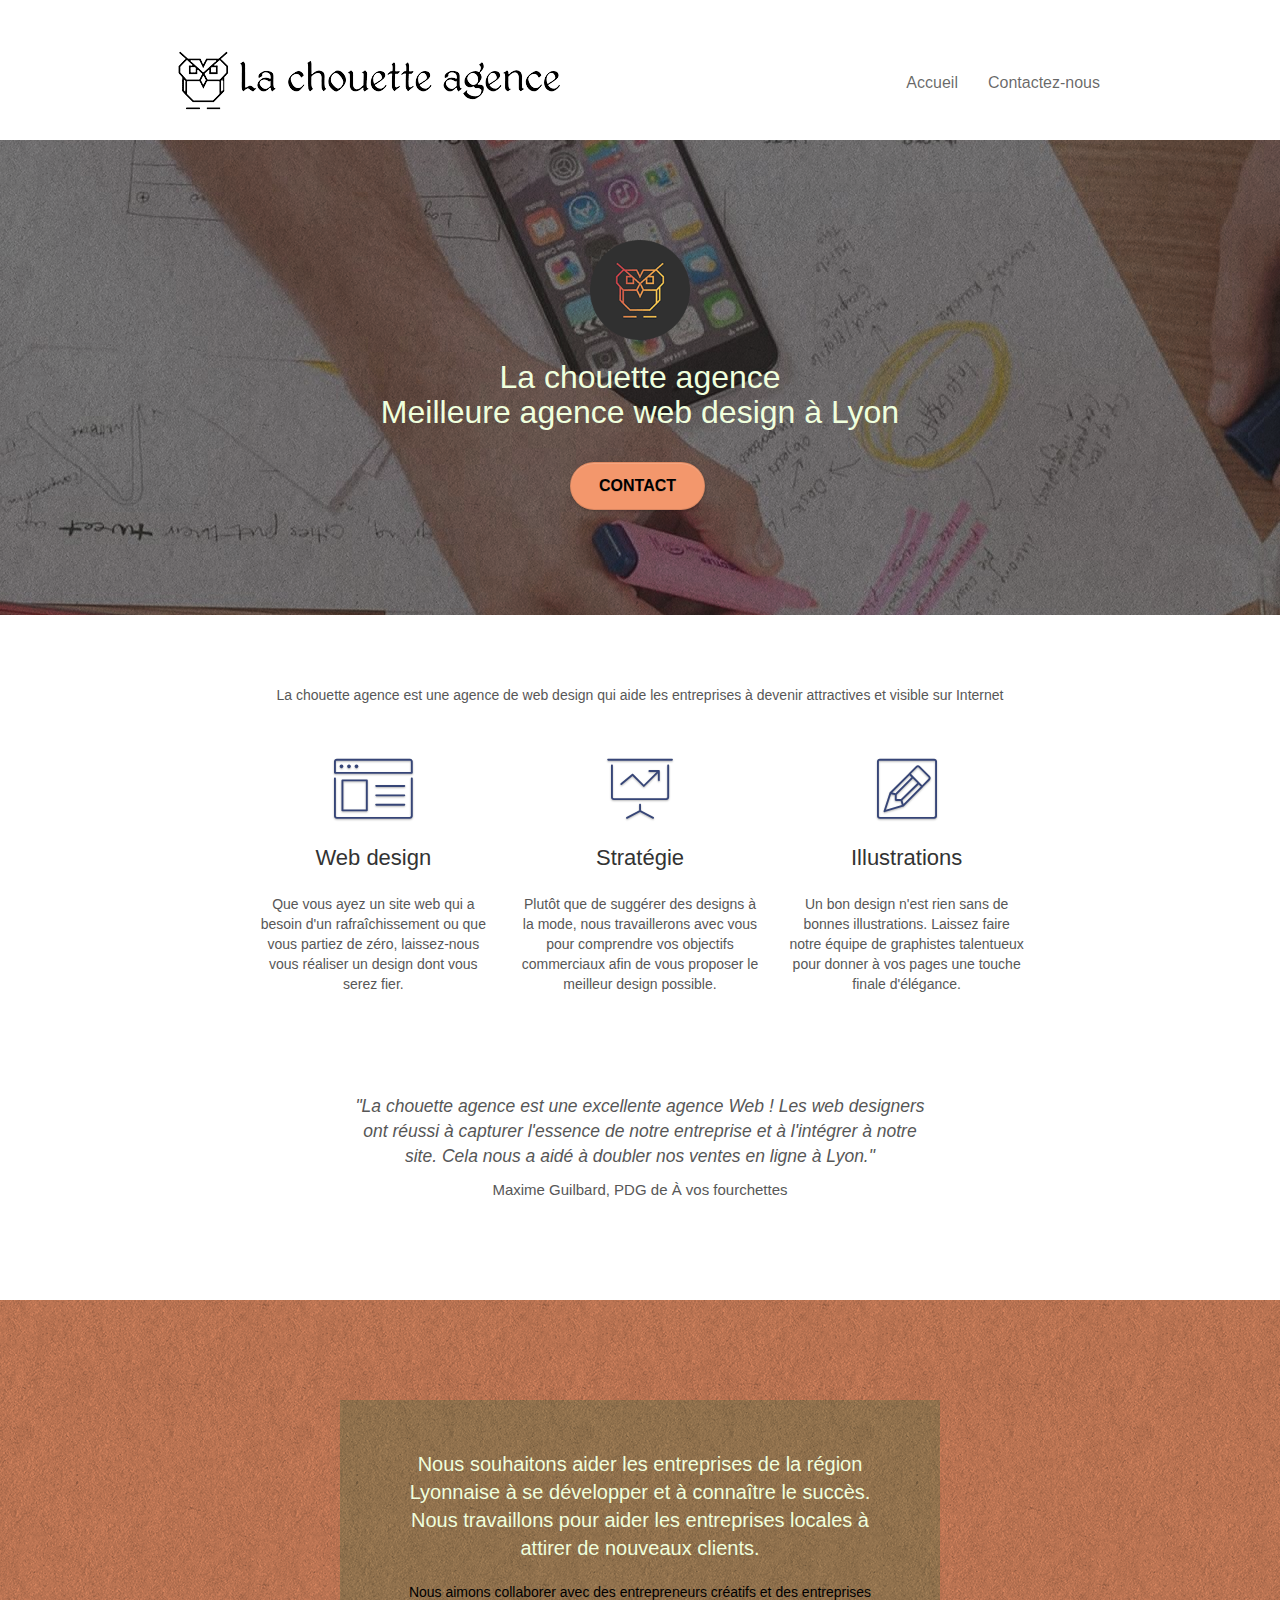
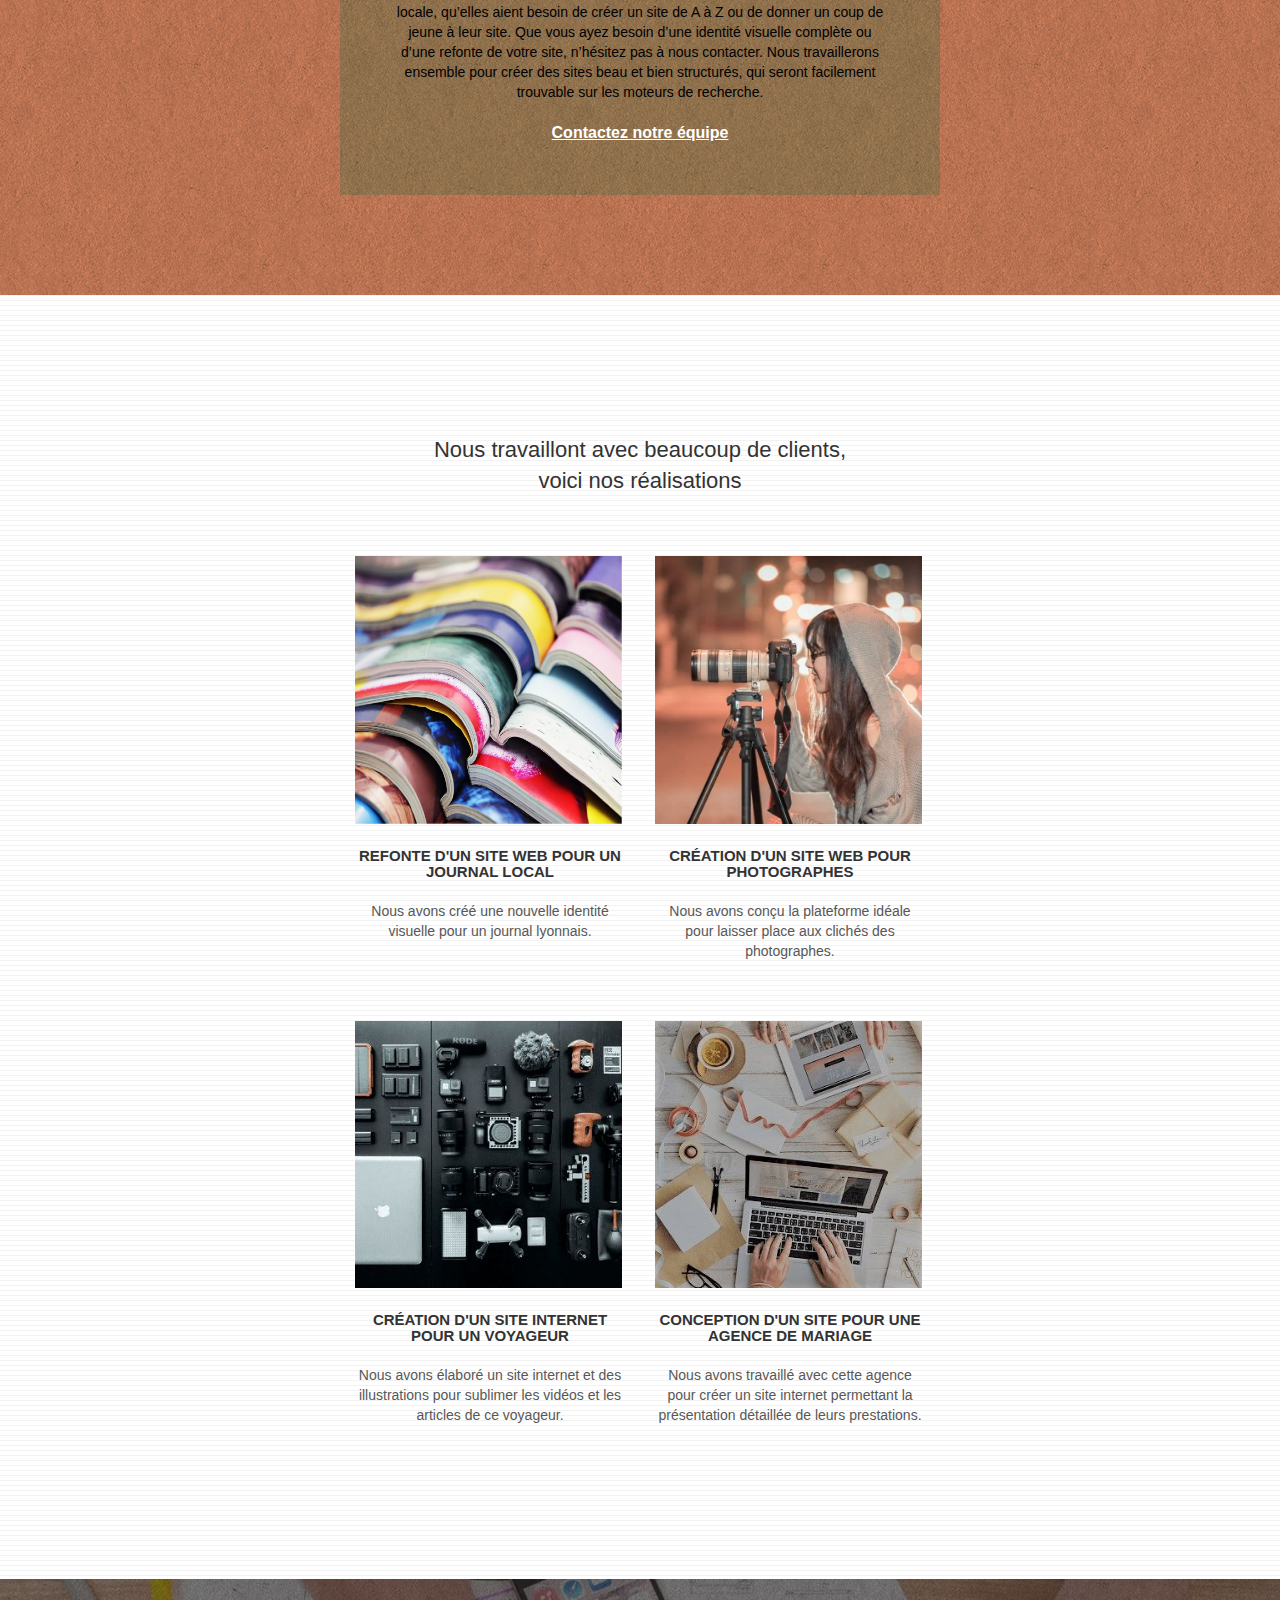
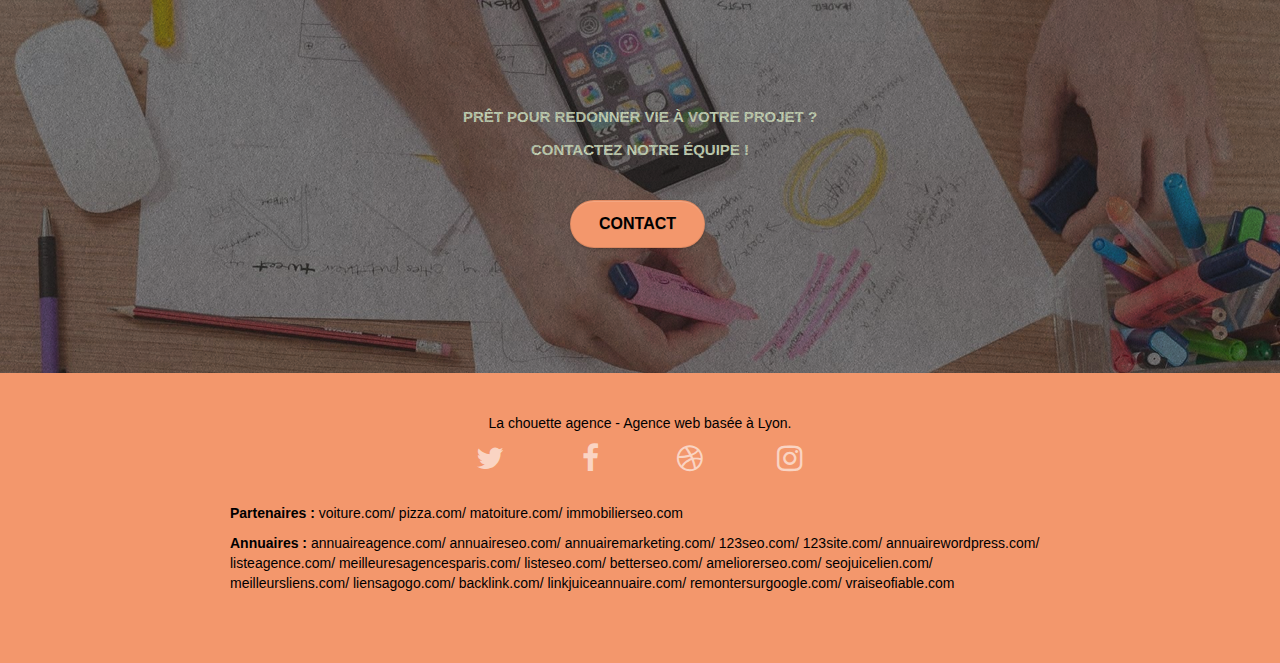
==== index.html @ 730ba8e2 "correction-fichier htaccess" ====
<!doctype html>
<html lang="fr">
<head>
    <meta charset="utf-8">
	<title>La chouette agence, agence en web design</title>
    <meta name="description" content="La chouette agence est une grande agence de web design basée à Lyon.l'agence aide les entreprise à devenir attractives et visibles sur internet">
    <meta name="viewport" content="width=device-width, initial-scale=1.0, viewport-fit=cover">
	<meta name="robots" content="index, follow">
	<meta name="Identifier-Url" content="https://souadbz.github.io/P4_code_source/">
     <!-- Open Graph-->
    <meta property="og:type" content="website">
    <meta property="og:url" content="https://souadbz.github.io/P4_code_source/"/>
    <meta property="og:title" content="La chouette agence"/>
    <meta property="og:description" content="La chouette agence est une grande agence de web design basée à Lyon. l'agence aide les entreprise à devenir attractives et visibles sur internet"/>
    <meta property="og:image" content="https://github.com/Souadbz/P4_code_source/blob/master/favicon.jpg"/>  
	<meta name="twitter:title" content="La chouette agence">
	<meta name="twitter:description" content="La chouette agence est une grande agence de web design basée à Lyon. l'agence aide les entreprise à devenir attractives et visibles sur internet">
	<meta name="twitter:image" content="https://github.com/Souadbz/P4_code_source/blob/master/favicon.jpg">
	<meta name="twitter:card" content="summary_large_image">
	
	<link rel="shortcut icon" type="image/png" href="./img/favicon.jpg">
	<link rel="stylesheet" type="text/css" href="./css/bootstrap.css">
	<link rel="stylesheet" type="text/css" href="style.css">
	<link rel="stylesheet" type="text/css" href="./css/font-awesome.css">
	<link rel="stylesheet" type="text/css" href="./css/et-line.css">
	<script src="./js/jquery-2.1.0.js"></script>
	<script src="./js/bootstrap.js"></script>
	<script src="./js/blocs.js"></script>
	<script src="./js/jquery.touchSwipe.js" defer></script>
	<script src="./js/gmaps.js"></script>  
<!-- Analytics -->
<!-- Analytics END -->   
</head>
<body>
<!-- Principal conteneur -->
<div class="page-container">  
<!-- bloc-0 -->
<header class="bloc bgc-white l-bloc " id="bloc-0">
	<div class="container bloc-sm">

		<nav class="navbar row">
			<div class="navbar-header">
				<a class="navbar-brand" href="index.html"><img src="img/la-chouette-agence-min.png" alt="logo de la chouette agence"/></a>
				<button id="nav-toggle" type="button" class="ui-navbar-toggle navbar-toggle" data-toggle="collapse" data-target=".navbar-1">
					<span class="sr-only">Toggle navigation</span><span class="icon-bar"></span><span class="icon-bar"></span><span class="icon-bar"></span>
				</button>
			</div>
			<div class="collapse navbar-collapse navbar-1 special-dropdown-nav">
				<ul class="site-navigation nav navbar-nav">
					<li>
						<a href="#">Accueil</a>
					</li>
					<li>
						<a href="contact.html">Contactez-nous</a>
					</li>
				</ul>
			</div>
		</nav>
	</div>
</header>
<!-- bloc-0 END -->
<!-- bloc-1-presentation -->
<main class="bloc bgc-dark-slate-blue bg-banniere d-bloc bg-t-edge bloc-bg-texture texture-paper b-parallax" id="bloc-1-hero">
	<div class="container bloc-lg">
		<section class="row tight-width-whitespace">
			<div class="col-sm-12">
				<img src="img/logo-min.png" class="center-block image-resize-mode" width="100" alt="le logo de La chouette agence dans un cercle" />
				<h1 class="text-center hero-bloc-text tc-white ">
					La chouette agence <br/>Meilleure agence web design à Lyon
				</h1>
				<div class="text-center">
					<a href="contact.html" class="btn btn-lg btn-clean btn-rd cta-hero btn-atomic-tangerine" id="cta-hero">Contact</a>
				</div>
			</div>
		</section>
	</div>
</main>
<!-- bloc-1-presentation END -->
<!-- bloc-2-services -->
<section class="bloc bgc-white l-bloc" id="bloc-2-services">
	<section class="container bloc-md">
		<div class="row">
			<div class="col-sm-12 text-center">
				<p>La chouette agence est une agence de web design qui aide les entreprises à devenir attractives et visible sur Internet</p></p>
			</div>
		</div>
		<div class="row voffset-lg med-width-whitespace">
			<aside class="col-sm-4">
				<div class="text-center">
					<span class="et-icon-browser sm-shadow icon-dark-slate-blue icons icon-lg"></span>
				</div>
				<h2 class="mg-md text-center">
					Web design
				</h2>
				<p class="text-center ">
					Que vous ayez un site web qui a besoin d'un rafraîchissement ou que vous partiez de zéro, laissez-nous vous réaliser un design dont vous serez fier.
				</p>
			</aside>
			<aside class="col-sm-4">
				<div class="text-center">
					<span class="et-icon-presentation sm-shadow icon-dark-slate-blue icons icon-lg"></span>
				</div>
				<h2 class="mg-md text-center">
				  Stratégie
				</h2>
				<p class="text-center ">
					Plutôt que de suggérer des designs à la mode, nous travaillerons avec vous pour comprendre vos objectifs commerciaux afin de vous proposer le meilleur design possible.
				</p>
			</aside>
			<aside class="col-sm-4">
				<div class="text-center">
					<span class="et-icon-edit sm-shadow icon-dark-slate-blue icons icon-lg"></span>
				</div>
				<h2 class="mg-md text-center">
					Illustrations
				</h2>
				<p class="text-center ">
					Un bon design n'est rien sans de bonnes illustrations. Laissez faire notre équipe de graphistes talentueux pour donner à vos pages une touche finale d'élégance.
				</p>
			</aside>
		</div>
		<article class="row voffset-lg voffset">
			<div class="col-xs-12 col-md-8 col-md-offset-2 text-center">
				<blockquote>
					<p>"La chouette agence est une excellente agence Web ! Les web designers ont réussi à capturer l'essence de notre entreprise et à l'intégrer à notre site. Cela nous a aidé à doubler nos ventes en ligne à Lyon."</p>
					<p class=source-quote>Maxime Guilbard, PDG de À vos fourchettes</p> 
				</blockquote>
			</div>
		</article>
	</div>
</section>
<!-- bloc-2-services END -->
<!-- bloc-3-what-i-do -->
<section class="bloc tc-white bgc-atomic-tangerine bg-presentation d-bloc bloc-bg-texture texture-paper b-parallax" id="bloc-3-what-i-do">
	<section class="container bloc-lg">
		<div class="row tight-width-whitespace black-background">
			<aside class="col-sm-12">
				<h2 class="mg-md text-center tc-white" id="wish">
					Nous souhaitons aider les entreprises de la région Lyonnaise à se développer et à connaître le succès. Nous travaillons pour aider les entreprises locales à attirer de nouveaux clients.<br>
				</h2>
				<p class="text-center white">
					Nous aimons collaborer avec des entrepreneurs créatifs et des entreprises locale, qu’elles aient besoin de créer un site de A à Z ou de donner un coup de jeune à leur site. Que vous ayez besoin d’une identité visuelle complète ou d’une refonte de votre site, n’hésitez pas à nous contacter. Nous travaillerons ensemble pour créer des sites beau et bien structurés, qui seront facilement trouvable sur les moteurs de recherche. <br><br><a class="ltc-white bold-link" id="contact" href="contact.html">Contactez notre équipe</a><br>
				</p>
			</aside>
		</div>
	</section>
</section>
<!-- bloc-3-what-i-do END -->
<!-- bloc-4-portfolio -->
<aside class="bloc bgc-white bg-lines-h2-bg bg-repeat l-bloc" id="bloc-4-portfolio">
	<section class="container bloc-lg">
		<div class="row">
			<div class="col-sm-12 text-center">
			  <h2>Nous travaillont avec beaucoup de clients,<br/> voici nos réalisations</h2>
			</div>
		</div>
		<div class="row tight-width-whitespace portfolio-row">
			<article class="col-sm-6">
				<a href="#" data-lightbox="img/magazines.jpg" data-gallery-id="gallery-1" data-caption="Refonte d'un site web pour un journal local" data-frame="snapshot-lb"><img src="img/magazines.jpg" alt="pile de magazines colorés" class="img-responsive portfolio-thumb"/></a>
				<h3 class="mg-md text-center">
					Refonte d'un site web pour un journal local
				</h3>
				<p class="text-center">
					Nous avons créé une nouvelle identité visuelle pour un journal lyonnais.
				</p>
			</article>
			<article class="col-sm-6">
				<a href="#" data-lightbox="img/photograph.jpg" data-gallery-id="gallery-1" data-caption="Création d'un site web pour photographes" data-frame="snapshot-lb"><img src="img/photograph.jpg" class="img-responsive portfolio-thumb" alt="prise des photos par une photographe"/></a>
				<h3 class="mg-md text-center">
					Création d'un site web pour photographes
				</h3>
				<p class="text-center">
					Nous avons conçu la plateforme idéale pour laisser place aux clichés des photographes.
				</p>
			</article>
		</div>
		<div class="row tight-width-whitespace portfolio-row">
			<article class="col-sm-6">
				<a href="#" data-lightbox="img/accessoires-de-voyage.jpg" data-gallery-id="gallery-1" data-caption="Création d'un site internet pour un voyageur" data-frame="snapshot-lb"><img src="img/accessoires-de-voyage.jpg" class="img-responsive portfolio-thumb" alt="accessoires indispensables pour un voyageur"/></a>
				<h3 class="mg-md text-center">
					Création d'un site internet pour un voyageur
				</h3>
				<p class="text-center">
					Nous avons élaboré un site internet et des illustrations pour sublimer les vidéos et les articles de ce voyageur.
				</p>
			</article>
			<article class="col-sm-6">
				<a href="#" data-lightbox="img/espace-de-travail.jpg" data-gallery-id="gallery-1" data-caption="Conception d'un site pour une agence de mariage" data-frame="snapshot-lb"><img src="img/espace-de-travail.jpg" class="img-responsive portfolio-thumb" alt="espace de travail" /></a>
				<h3 class="mg-md text-center">
					Conception d'un site pour une agence de mariage
				</h3>
				<p class="text-center">
					Nous avons travaillé avec cette agence pour créer un site internet permettant la présentation détaillée de leurs prestations.
				</p>
			</article>
		</div>
	</section>
</aside>
<!-- bloc-4-portfolio END -->
<!-- bloc-5-cta -->
<section class="bloc bgc-dark-slate-blue bg-banniere d-bloc bloc-bg-texture texture-paper" id="bloc-5-cta">
	<section class="container bloc-lg">
		<div class="row">
			<h3 class="mg-md text-center tc-white">
				Prêt pour redonner vie à votre projet ?<br/><br/>Contactez notre équipe !
			</h3>
			<div class="col-sm-12 text-center">
				<a href="contact.html" class="btn btn-atomic-tangerine btn-clean btn-rd btn-lg cta-hero">Contact</a>
			</div>
		</div>
	</section>
</section>
<!-- bloc-5-cta END -->
<!-- Footer - bloc-8 -->
<footer class="bloc bgc-atomic-tangerine d-bloc" id="bloc-8">
	<section class="container bloc-sm">
		<div class="row">
			<div class="col-sm-12">
				<p class="text-center white">
					La chouette agence - Agence web basée à Lyon.<br>
				</p>
				<section class="row row-no-gutters reseau-social">
					<aside class="col-sm-3">
						<div class="text-center">
							<a  aria-label="twitter" class="reseau-social" href="https://twitter.com" target="_blank" rel="noopener"><span class="fa fa-twitter icon-md"></span></a>
						</div>
					</aside>
					<aside class="col-sm-3">
						<div class="text-center">
							<a  aria-label="facebook" class="reseau-social" href="https://facebook.com" target="_blank" rel="noopener"><span class="fa fa-facebook icon-md"></span></a>
						</div>
					</aside>
					<aside class="col-sm-3">
						<div class="text-center">
							<a  aria-label="dribbble" class="reseau-social" href="https://dribbble.com" target="_blank" rel="noopener"><span class="fa fa-dribbble icon-md"></span></a>
						</div>
					</aside>
					<aside class="col-sm-3">
						<div class="text-center">
							<a  aria-label="instagram" class="reseau-social" href="https://instagram.com" target="_blank" rel="noopener"><span class="fa fa-instagram icon-md"></span></a>
						</div>
					</aside>
				</section>
				<section class="row">
					<aside class="col-sm-end">
						   <span class="color-lien-l"> Partenaires :

						   </span>
							 <a href="https://voiture.com" target="_blank" rel="noopener">voiture.com</a>/
						   	 <a href="https://pizza.com" target="_blank" rel="noopener">pizza.com</a>/
							 <a href="https://imatoiture.com" target="_blank" rel="noopener">matoiture.com</a>/
							 <a href="https://immobilierseo.com" target="_blank" rel="noopener">immobilierseo.com</a>
								
								
					</aside>
					<aside class="col-sm-end">
						<span class="color-lien-l">Annuaires :

						</span>
						
						    <a href="https://annuaireagence.com" target="_blank" rel="noopener">annuaireagence.com</a>/
							<a href="https://annuaireseo.com" target="_blank" rel="noopener">annuaireseo.com</a>/
							<a href="https://annuairemarketing.com" target="_blank" rel="noopener">annuairemarketing.com</a>/
							<a href="https://123seoture.com" target="_blank" rel="noopener">123seo.com</a>/
							<a href="https://123site.com" target="_blank" rel="noopener">123site.com</a>/
							<a href="https://annuairewordpress.com"target="_blank" rel="noopener">annuairewordpress.com</a>/
							<a href="https://listeagence.com" target="_blank" rel="noopener">listeagence.com</a>/
							<a href="https://meilleuresagencesparis.com" target="_blank" rel="noopener">meilleuresagencesparis.com</a>/
							<a href="https://listeseo.com" target="_blank" rel="noopener">listeseo.com</a>/
							<a href="https://betterseo.com" target="_blank" rel="noopener">betterseo.com</a>/
							<a href="https://ameliorerseo.com" target="_blank" rel="noopener">ameliorerseo.com</a>/
							<a href="https://seojuicelien.com" target="_blank" rel="noopener">seojuicelien.com</a>/
							<a href="https://meilleursliens.com" target="_blank" rel="noopener">meilleursliens.com</a>/
							<a href="https://liensagogo.com" target="_blank" rel="noopener">liensagogo.com</a>/
							<a href="https://backlink.com" target="_blank" rel="noopener">backlink.com</a>/
							<a href="https://https://linkjuiceannuaire.com"target="_blank" rel="noopener">linkjuiceannuaire.com</a>/
							<a href="https://remontersurgoogle.com" target="_blank" rel="noopener">remontersurgoogle.com</a>/
							<a href="https://vraiseofiable.com" target="_blank" rel="noopener">vraiseofiable.com</a>
					</aside>
				</section>
			</div>
		</div>
	</section>
</footer>
<!-- Footer - bloc-8 END -->
</div>
<!-- Principal conteneur END -->
    

</body>
</html>
---- style.css ----
body {
    margin: 0;
    padding: 0;
    background: #FFF;
    overflow-x: hidden;
    -webkit-font-smoothing: antialiased;
    -moz-osx-font-smoothing: grayscale;
}

a,
button {
    transition: all .3s ease-in-out;
    outline: none!important;
}

a:hover {
    text-decoration: none;
    cursor: pointer;
}

#page-loading-blocs-notifaction {
    position: fixed;
    top: 0;
    bottom: 0;
    width: 100%;
    z-index: 100000;
    background: #FFFFFF url("img/pageload-spinner.gif") no-repeat center center;
}

.bloc {
    width: 100%;
    clear: both;
    background: 50% 50% no-repeat;
    padding: 0 50px;
    -webkit-background-size: cover;
    -moz-background-size: cover;
    -o-background-size: cover;
    background-size: cover;
    position: relative;
}

.bloc .container {
    padding-left: 0;
    padding-right: 0;
}

.bloc-lg {
    padding: 100px 50px;
}

.bloc-md {
    padding: 50px;
}

.bloc-sm {
    padding: 20px 50px;
}

.bg-center,
.bg-l-edge,
.bg-r-edge,
.bg-t-edge,
.bg-b-edge,
.bg-tl-edge,
.bg-bl-edge,
.bg-tr-edge,
.bg-br-edge,
.bg-repeat {
    -webkit-background-size: auto!important;
    -moz-background-size: auto!important;
    -o-background-size: auto!important;
    background-size: auto!important;
}

.bg-repeat {
    background: repeat;
}

.bg-t-edge {
    background: top no-repeat;
}

.bloc-bg-texture::before {
    content: "";
    background-size: 2px 2px;
    position: absolute;
    top: 0;
    bottom: 0;
    left: 0;
    right: 0;
}

.texture-paper::before {
    background: url("img/texture-paper-min.png");
    background-size: 280px 280px;
}

.b-parallax {
    background-attachment: fixed;
}
.d-bloc button:hover {
    color: rgba(255, 255, 255, .9);
}

.d-bloc .icon-round,
.d-bloc .icon-square,
.d-bloc .icon-rounded,
.d-bloc .icon-semi-rounded-a,
.d-bloc .icon-semi-rounded-b {
    border-color: rgba(255, 255, 255, .9);
}

.d-bloc .divider-h span {
    border-color: rgba(255, 255, 255, .2);
}

.d-bloc .a-btn,
.d-bloc .navbar a,
.d-bloc .navbar-brand,
.d-bloc a .icon-sm,
.d-bloc a .icon-md,
.d-bloc a .icon-lg,
.d-bloc a .icon-xl,
.d-bloc h1 a,
.d-bloc h2 a,
.d-bloc h3 a,
.d-bloc h4 a,
.d-bloc h5 a,
.d-bloc h6 a,
.d-bloc p a {
    color: rgba(255, 255, 255, .6);
}

.d-bloc .a-btn:hover,
.d-bloc .navbar a:hover,
.d-bloc .navbar-brand:hover,
.d-bloc a:hover .icon-sm,
.d-bloc a:hover .icon-md,
.d-bloc a:hover .icon-lg,
.d-bloc a:hover .icon-xl,
.d-bloc h1 a:hover,
.d-bloc h2 a:hover,
.d-bloc h3 a:hover,
.d-bloc h4 a:hover,
.d-bloc h5 a:hover,
.d-bloc h6 a:hover,
.d-bloc p a:hover {
    color: rgba(255, 255, 255, 1);
}

.d-bloc .navbar-toggle .icon-bar {
    background: rgba(255, 255, 255, 1);
}

.d-bloc .btn-wire,
.d-bloc .btn-wire:hover {
    color: rgba(255, 255, 255, 1);
    border-color: rgba(255, 255, 255, 1);
}

.d-bloc .panel {
    color: rgba(0, 0, 0, .5);
}

.d-bloc .panel button:hover {
    color: rgba(0, 0, 0, .7);
}

.d-bloc .panel icon {
    border-color: rgba(0, 0, 0, .7);
}

.d-bloc .panel .divider-h span {
    border-color: rgba(0, 0, 0, .1);
}

.d-bloc .panel .a-btn {
    color: rgba(0, 0, 0, .6);
}

.d-bloc .panel .a-btn:hover {
    color: rgba(0, 0, 0, 1);
}

.d-bloc .panel .btn-wire,
.d-bloc .panel .btn-wire:hover {
    color: rgba(0, 0, 0, .7);
    border-color: rgba(0, 0, 0, .3);
}

.d-bloc .panel,
.l-bloc {
    color: rgba(0, 0, 0, .5);
}

.d-bloc .panel button:hover,
.l-bloc button:hover {
    color: rgba(0, 0, 0, .7);
}

.l-bloc .icon-round,
.l-bloc .icon-square,
.l-bloc .icon-rounded,
.l-bloc .icon-semi-rounded-a,
.l-bloc .icon-semi-rounded-b {
    border-color: rgba(0, 0, 0, .7);
}

.d-bloc .panel .divider-h span,
.l-bloc .divider-h span {
    border-color: rgba(0, 0, 0, .1);
}

.d-bloc .panel .a-btn,
.l-bloc .a-btn,
.l-bloc .navbar a,
.l-bloc .navbar-brand,
.l-bloc a .icon-sm,
.l-bloc a .icon-md,
.l-bloc a .icon-lg,
.l-bloc a .icon-xl,
.l-bloc h1 a,
.l-bloc h2 a,
.l-bloc h3 a,
.l-bloc h4 a,
.l-bloc h5 a,
.l-bloc h6 a,
.l-bloc p a {
    color: rgba(0, 0, 0, .6);
}

.d-bloc .panel .a-btn:hover,
.l-bloc .a-btn:hover,
.l-bloc .navbar a:hover,
.l-bloc .navbar-brand:hover,
.l-bloc a:hover .icon-sm,
.l-bloc a:hover .icon-md,
.l-bloc a:hover .icon-lg,
.l-bloc a:hover .icon-xl,
.l-bloc h1 a:hover,
.l-bloc h2 a:hover,
.l-bloc h3 a:hover,
.l-bloc h4 a:hover,
.l-bloc h5 a:hover,
.l-bloc h6 a:hover,
.l-bloc p a:hover {
    color: rgba(0, 0, 0, 1);
}

.l-bloc .navbar-toggle .icon-bar {
    color: rgba(0, 0, 0, .6);
}

.d-bloc .panel .btn-wire,
.d-bloc .panel .btn-wire:hover,
.l-bloc .btn-wire,
.l-bloc .btn-wire:hover {
    color: rgba(0, 0, 0, .7);
    border-color: rgba(0, 0, 0, .3);
}
.contact-information{
    margin-top: 65px;
    margin-bottom: 100px;
}

.voffset {
    margin-top: 30px;
}

.voffset-lg {
    margin-top: 80px;
}

.row-no-gutters {
    margin-right: 0;
    margin-left: 0;
}

.row.row-no-gutters > [class^="col-"],
.row.row-no-gutters > [class*=" col-"] {
    padding-right: 0;
    padding-left: 0;
}
.source-quote{
    font-size: 15px;
    font-style: normal;
}
#bloc-1-hero h1 {
    font-size: 32px;
}

.navbar {
    margin-bottom: 0;
    z-index: 1;
}

.navbar-brand {
    height: auto;
    padding: 3px 15px;
    font-size: 25px;
    font-weight: normal;
    font-weight: 600;
    line-height: 44px;
}

.navbar-brand img {
    max-height: 200px;
    margin: 0 5px 0 0;
    display: inline;
}

.navbar-brand img[src$=svg] {
    min-width: 100px;
}

.nav-center .navbar-brand img {
    margin: 0;
}

.navbar .nav {
    padding-top: 2px;
    margin-right: -16px;
    float: right;
    z-index: 1;
}
.nav > li {
    float: left;
    margin-top: 4px;
    font-size: 16px;
}

.navbar-nav .open .dropdown-menu > li > a {
    text-align: inherit;
}

.nav > li a:hover,
.nav > li a:focus {
    background: transparent;
}

.navbar-toggle {
    margin: 10px 10px 0 0;
    border: 0px;
}

.navbar-toggle:hover {
    background: transparent!important;
}

.navbar-toggle .icon-bar {
    background-color: rgba(0, 0, 0, .5);
    width: 26px;
}

.nav-invert .navbar .nav {
    float: left;
}

.nav-invert .navbar-header,
.nav-invert .navbar-brand {
    float: right;
    position: relative;
    z-index: 2;
}

@media (min-width: 768px) {
    .site-navigation {
        position: absolute;
        top: 50%;
        right: 20px;
        transform: translate(0, -50%);
        -webkit-transform: translateY(-50%);
    }
    .nav > li .dropdown-menu a,
    .nav > li .dropdown-menu a:hover {
        color: #484848;
    }
    .nav-invert .site-navigation {
        left: 0;
        right: 0;
    }
    .nav-center {
        text-align: center;
    }
    .nav-center .navbar-header {
        width: 100%;
    }
    .nav-center .navbar-header,
    .nav-center .navbar-brand,
    .nav-center .nav > li {
        float: none;
        display: inline-block;
    }
    .nav-center .site-navigation {
        position: relative;
        width: 100%;
        right: 0;
        margin-right: 0px;
        margin-top: 20px;
    }
    .nav-center.mini-nav .navbar-toggle {
        float: none;
        margin: 10px auto 0;
    }
}

.nav > li > .dropdown a {
    background: none!important;
    display: block;
    padding: 14px 15px;
}

nav .caret {
    margin: 0 5px;
}

.dropdown-menu .dropdown-menu {
    top: -8px;
    left: 100%;
}

.dropdown-menu .dropmenu-flow-right {
    top: 100%;
    left: 0;
    margin-left: -1px;
    border-top-left-radius: 0;
    border-top-right-radius: 0;
}

.dropdown-menu .dropdown span {
    border: 4px solid black;
    border-top-color: transparent;
    border-right-color: transparent;
    border-bottom-color: transparent;
    margin: 6px -5px 0 0!important;
    float: right;
}

.mg-md {
    margin-top: 10px;
    margin-bottom: 20px;
}

.mg-lg {
    margin-top: 10px;
    margin-bottom: 40px;
}

.btn {
    margin: 0 5px 5px 0;
}

.btn.pull-right {
    margin: 0 0 5px 5px;
}

.btn-d,
.btn-d:hover,
.btn-d:focus {
    color: #FFF;
    background: rgba(0, 0, 0, .3);
}

button {
    outline: none!important;
}

.btn-rd {
    border-radius: 40px;
}

.btn-clean {
    border: 1px solid rgba(0, 0, 0, .08);
    border-bottom-color: rgba(0, 0, 0, .1);
    text-shadow: 0 1px 0 rgba(0, 0, 1, .1);
    box-shadow: 0 1px 3px rgba(0, 0, 1, .25), inset 0 1px 0 0 rgba(255, 255, 255, .15);
}

.icon-md {
    font-size: 30px!important;
}

.icon-lg {
    font-size: 60px!important;
}

.sm-shadow {
    text-shadow: 0 1px 2px rgba(0, 0, 0, .3);
}
#wish{
    font-size: 20px;
}
#contact{
    font-size: 16px;
}
.panel-sq,
.panel-sq .panel-heading,
.panel-sq .panel-footer {
    border-radius: 0;
}
.color-lien-l{
    color: black;
    font-weight: 600;
}
.panel-rd {
    border-radius: 30px;
}

.panel-rd .panel-heading {
    border-radius: 29px 29px 0 0;
}

.panel-rd .panel-footer {
    border-radius: 0 0 29px 29px;
}

.form-control {
    border-color: rgba(0, 0, 0, .1);
    box-shadow: none;
}

.scrollToTop {
    width: 40px;
    height: 40px;
    position: fixed;
    bottom: 20px;
    right: 20px;
    z-index: 500;
    transition: all .3s ease-in-out;
}

.scrollToTop span {
    margin-top: 6px;
}

.showScrollTop {
    font-size: 14px;
    opacity: 1;
}

a[data-lightbox] {
    position: relative;
    display: block;
    text-align: center;
}

a[data-lightbox]:hover::before {
    content: "+";
    font-family: "HelveticaNeue-Light", "Helvetica Neue Light", "Helvetica Neue", Helvetica, Arial;
    font-size: 32px;
    width: 50px;
    height: 50px;
    margin-left: -25px;
    border-radius: 50%;
    background: rgba(0, 0, 0, .6);
    color: #FFF;
    font-weight: 100;
    z-index: 1;
    position: absolute;
    top: 50%;
    transform: translateY(-50%);
    -webkit-transform: translateY(-50%);
}

a[data-lightbox]:hover img {
    opacity: 0.6;
    -webkit-animation-fill-mode: none;
    animation-fill-mode: none;
}

#lightbox-modal {
    display: flex;
    align-items: center;
}

#lightbox-modal .modal-dialog {
    width: 90%;
    max-width: 900px;
    margin: 0 auto 0;
}

#lightbox-modal .modal-dialog img {
    max-height: 90vh;
    margin: 0 auto;
}

.lightbox-caption {
    padding: 20px;
    color: #FFF;
    background: rgba(0, 0, 0, .5);
    position: absolute;
    left: 15px;
    right: 15px;
    bottom: 5px;
}

.close-lightbox {
    color: #FFF;
    font-size: 30px;
    position: absolute;
    top: 20px;
    right: 20px;
    z-index: 20;
    background: rgba(0, 0, 0, .5);
    border: none;
    line-height: 30px;
    padding: 0 9px 5px;
    opacity: 0.3;
}

.close-lightbox:hover,
.next-lightbox:hover,
.prev-lightbox:hover {
    opacity: 1.0;
    color: #FFF;
}

.next-lightbox,
.prev-lightbox {
    font-size: 20px;
    color: rgba(255, 255, 255, .9);
    background: rgba(0, 0, 0, .5);
    transition: all .2s ease-in-out;
    position: absolute;
    top: 45%;
    z-index: 1;
    opacity: 0.4;
}

.next-lightbox {
    padding: 6px 8px 1px 13px;
    right: 25px;
}

.prev-lightbox {
    padding: 6px 13px 1px 10px;
    left: 25px;
}

.snapshot-lb .modal-body {
    padding-bottom: 45px;
}

.snapshot-lb .lightbox-caption {
    padding: 0;
    color: rgba(0, 0, 0, .5);
    background: none;
}

h1,
h2,
h3,
h4,
h5,
h6,
p,
label,
.btn
 {
    font-family: "helvetica";
    font-weight: 400;
    color: #575757!important;
}

.container {
    max-width: 1000px;
}

.hero-bloc-text {
    font-size: 38px;
}

.hero-bloc-text-sub {
    font-size: 36px;
}

.statement-bloc-text {
    line-height: 26px;
    font-style: italic;
    font-size: 20px;
    text-align: center;
    font-weight: lighter;
    max-width: 520px;
    margin: auto;
}

.tight-width-whitespace {
    max-width: 600px;
    margin: auto;
}

.h1 {
    font-size: 20px;
    font-family: "Open Sans";
}

.cta-hero {
    margin-top: 22px;
    color: #FFFFFF!important;
    text-transform: uppercase;
    padding: 12px 28px 12px 28px;
    font-size: 16px;
    font-weight: 700;
}
#title-project{
    padding-bottom: 10px;
}
.reseau-social {
    max-width: 400px;
    margin: auto;
    display: flex;
    justify-content: space-evenly;
}

h2 {
    font-size: 22px;
    line-height: 1.4em;
    color: #333333!important;
}
h3 {
    font-size: 15px;
    text-transform: uppercase;
    font-weight: 700;
    color: #333333!important;
}

.med-width-whitespace {
    max-width: 800px;
    margin: auto;
    box-shadow: 0px 0px 0px #000000;
}

h1 {
    color: #333333!important;
}

h4 {
    color: #333333!important;
}

.icons {
    margin-bottom: 14px;
    margin-top: 24px;
}

.white {
    color: #000000!important;
}

.portfolio-thumb {
    margin-bottom: 24px;
}

.portfolio-row {
    margin-bottom: 44px;
    margin-top: 50px;
}

.avatar {
    box-shadow: 0px 4px 9px rgba(0, 0, 0, 0.3);
}

.black-background {
    background-color: rgba(165, 147, 99, 0.7);
    padding: 40px 40px 40px 40px;
}

.bold-link {
    font-weight: 900;
    text-decoration: underline!important;
}

.bgc-white {
    background-color: #FFFFFF;
}

.bgc-dark-slate-blue {
    background-color: #364577;
}

.bgc-atomic-tangerine {
    background-color: #F3976C;
}

.tc-white {
    color:#efffdd!important;
}
.tc-white-white{
    color : white!important;

}
.btn-atomic-tangerine {
    background: #F3976C!important;
    color: #000000!important;
}

.btn-atomic-tangerine:hover {
    background: #c27956!important;
    color: #FFFFFF!important;
}

.ltc-white {
    color: #FFFFFF!important;
}

.ltc-white:hover {
    color: #cccccc!important;
}

.ltc-atomic-tangerine {
    color: #F3976C!important;
}

.ltc-atomic-tangerine:hover {
    color: #c27956!important;
}

.icon-dark-slate-blue {
    color: #364577!important;
    border-color: #364577!important;
}

.bg-dots-bg {
    background-image: url("img/dots-bg.png");
}

.bg-lines-h2-bg {
    background-image: url("img/lines-h2-bg.png");
}

.bg-banniere {
    background-image: url("img/la-chouette-agence-banniere-min.jpg");
}

.bg-presentation {
    background-image: url("img/image-de-presentation-min.jpg");
}
@media (max-width: 1024px) {
    .bloc {
        padding-left: 20px;
        padding-right: 20px;
    }
    .bloc.full-width-bloc,
    .bloc-tile-2.full-width-bloc .container,
    .bloc-tile-3.full-width-bloc .container,
    .bloc-tile-4.full-width-bloc .container {
        padding-left: 0;
        padding-right: 0;
    }
}
.carousel-inner>.item>a>img,
.carousel-inner>.item>img,
.img-responsive,
.thumbnail a>img,
.thumbnail>img {
    width: 99%;
    height:  auto;
}
@media (max-width: 992px) and (min-width: 768px) {
    .navbar .nav {
        max-width: 80%
    }
    .nav-center.navbar .nav {
        max-width: 100%
    }
}

@media only screen and (min-device-width: 768px) and (max-device-width: 1024px) and (orientation: landscape) {
    .b-parallax {
        background-attachment: scroll;
    }
}

@media only screen and (min-device-width: 1024px) and (max-device-width: 1366px) and (-webkit-min-device-pixel-ratio: 1.5) {
    .b-parallax {
        background-attachment: scroll;
    }
}

@media (max-width: 991px) {
    .container {
        width: 100%;
    }
    .b-parallax {
        background-attachment: scroll;
    }
    .page-container,
    #hero-bloc {
        overflow-x: hidden;
        position: relative;
    }
    .bloc {
        padding-left: constant(safe-area-inset-left);
        padding-right: constant(safe-area-inset-right);
    }
    .bloc-group,
    .bloc-group .bloc {
        display: block;
        width: 100%;
    }
    .bloc-fill-screen .fill-bloc-top-edge,
    .bloc-fill-screen .fill-bloc-bottom-edge {
        padding: 0 20px;
        padding-left: constant(safe-area-inset-left);
        padding-right: constant(safe-area-inset-right);
    }
}

@media (max-width: 767px) {
    .page-container {
        overflow-x: hidden;
        position: relative;
    }
    h1,
    h2,
    h3,
    h4,
    h5,
    h6,
    p,
    #disqus_thread {
        padding-left: 10px!important;
        padding-right: 10px!important;
    }
    .b-parallax {
        background-attachment: scroll;
    }
    .navbar .nav {
        padding-top: 0;
        border-top: 1px solid rgba(0, 0, 0, .2);
        float: none!important;
    }
    .navbar.row {
        margin-left: 0;
        margin-right: 0;
    }
    .site-navigation {
        position: inherit;
        transform: none;
        -webkit-transform: none;
        -ms-transform: none;
    }
    .nav > li {
        margin-top: 0;
        border-bottom: 1px solid rgba(0, 0, 0, .1);
        background: rgba(0, 0, 0, .05);
        text-align: left;
        padding-left: 15px;
        width: 100%;
    }
    .nav > li:hover {
        background: rgba(0, 0, 0, .08);
    }
    .dropdown .dropdown a .caret {
        float: none;
        margin: 5px 0 0 10px!important;
        border: 4px solid black;
        border-bottom-color: transparent;
        border-right-color: transparent;
        border-left-color: transparent;
    }
    #hero-bloc .navbar .nav {
        background: rgba(0, 0, 0, .8);
    }
    #hero-bloc .navbar .nav a {
        color: rgba(255, 255, 255, .6);
    }
    .hero {
        padding: 50px 0;
    }
    .hero-nav {
        left: -1px;
        right: -1px;
    }
    .navbar-collapse {
        padding: 0;
        overflow-x: hidden;
        -webkit-box-shadow: none;
        box-shadow: none;
    }
    .navbar-brand img {
        max-height: 40px;
        width: auto;
    }
    .nav-invert .navbar-header {
        float: none;
        width: 100%;
    }
    .nav-invert .navbar-toggle {
        float: left;
        margin-left: 10px;
    }
    .bloc {
        padding-left: 0;
        padding-right: 0;
    }
    .bloc-xxl,
    .bloc-xl,
    .bloc-lg {
        padding: 40px 0;
    }
    .bloc-sm,
    .bloc-md {
        padding-left: 0;
        padding-right: 0;
    }
    .bloc-tile-2 .container,
    .bloc-tile-3 .container,
    .bloc-tile-4 .container,
    .bloc-fill-screen .fill-bloc-top-edge,
    .bloc-fill-screen .fill-bloc-bottom-edge {
        padding-left: 0;
        padding-right: 0;
    }
    .a-block {
        padding: 0 10px;
    }
    .btn-dwn {
        display: none;
    }
    .voffset {
        margin-top: 5px;
    }
    .voffset-md {
        margin-top: 20px;
    }
    .voffset-lg {
        margin-top: 30px;
    }
    form {
        padding: 5px;
    }
    .close-lightbox {
        display: inline-block;
    }
    .blocsapp-device-iphone5 {
        background-size: 216px 425px;
        padding-top: 60px;
        width: 216px;
        height: 425px;
    }
    .blocsapp-device-iphone5 img {
        width: 180px;
        height: 320px;
    }
}

@media (max-width: 400px) {
    .bloc {
        padding-left: 0;
        padding-right: 0;
    }
}

@media (max-width: 767px) {
    .bloc-mob-center-text {
        text-align: center;
    }
}
---- css/et-line.css ----
@font-face {
    font-family: et-line;
    src: url(../fonts/et-line.eot);
    src: url(../fonts/et-line.eot?#iefix) format('embedded-opentype'), url(../fonts/et-line.woff) format('woff'), url(../fonts/et-line.ttf) format('truetype'), url(../fonts/et-line.svg#et-line) format('svg');
    font-weight: 400;
    font-style: normal
}

.et-icon-adjustments,
.et-icon-alarmclock,
.et-icon-anchor,
.et-icon-aperture,
.et-icon-attachment,
.et-icon-bargraph,
.et-icon-basket,
.et-icon-beaker,
.et-icon-bike,
.et-icon-book-open,
.et-icon-briefcase,
.et-icon-browser,
.et-icon-calendar,
.et-icon-camera,
.et-icon-caution,
.et-icon-chat,
.et-icon-circle-compass,
.et-icon-clipboard,
.et-icon-clock,
.et-icon-cloud,
.et-icon-compass,
.et-icon-desktop,
.et-icon-dial,
.et-icon-document,
.et-icon-documents,
.et-icon-download,
.et-icon-dribbble,
.et-icon-edit,
.et-icon-envelope,
.et-icon-expand,
.et-icon-facebook,
.et-icon-flag,
.et-icon-focus,
.et-icon-gears,
.et-icon-genius,
.et-icon-gift,
.et-icon-global,
.et-icon-globe,
.et-icon-googleplus,
.et-icon-grid,
.et-icon-happy,
.et-icon-hazardous,
.et-icon-heart,
.et-icon-hotairballoon,
.et-icon-hourglass,
.et-icon-key,
.et-icon-laptop,
.et-icon-layers,
.et-icon-lifesaver,
.et-icon-lightbulb,
.et-icon-linegraph,
.et-icon-linkedin,
.et-icon-lock,
.et-icon-magnifying-glass,
.et-icon-map,
.et-icon-map-pin,
.et-icon-megaphone,
.et-icon-mic,
.et-icon-mobile,
.et-icon-newspaper,
.et-icon-notebook,
.et-icon-paintbrush,
.et-icon-paperclip,
.et-icon-pencil,
.et-icon-phone,
.et-icon-picture,
.et-icon-pictures,
.et-icon-piechart,
.et-icon-presentation,
.et-icon-pricetags,
.et-icon-printer,
.et-icon-profile-female,
.et-icon-profile-male,
.et-icon-puzzle,
.et-icon-quote,
.et-icon-recycle,
.et-icon-refresh,
.et-icon-ribbon,
.et-icon-rss,
.et-icon-sad,
.et-icon-scissors,
.et-icon-scope,
.et-icon-search,
.et-icon-shield,
.et-icon-speedometer,
.et-icon-strategy,
.et-icon-streetsign,
.et-icon-tablet,
.et-icon-target,
.et-icon-telescope,
.et-icon-toolbox,
.et-icon-tools,
.et-icon-tools-2,
.et-icon-trophy,
.et-icon-tumblr,
.et-icon-twitter,
.et-icon-upload,
.et-icon-video,
.et-icon-wallet,
.et-icon-wine {
    font-family: et-line;
    speak: none;
    font-style: normal;
    font-weight: 400;
    font-variant: normal;
    text-transform: none;
    line-height: 1;
    -webkit-font-smoothing: antialiased;
    -moz-osx-font-smoothing: grayscale;
    display: inline-block
}

.et-icon-mobile:before {
    content: "\e000"
}

.et-icon-laptop:before {
    content: "\e001"
}

.et-icon-desktop:before {
    content: "\e002"
}

.et-icon-tablet:before {
    content: "\e003"
}

.et-icon-phone:before {
    content: "\e004"
}

.et-icon-document:before {
    content: "\e005"
}

.et-icon-documents:before {
    content: "\e006"
}

.et-icon-search:before {
    content: "\e007"
}

.et-icon-clipboard:before {
    content: "\e008"
}

.et-icon-newspaper:before {
    content: "\e009"
}

.et-icon-notebook:before {
    content: "\e00a"
}

.et-icon-book-open:before {
    content: "\e00b"
}

.et-icon-browser:before {
    content: "\e00c"
}

.et-icon-calendar:before {
    content: "\e00d"
}

.et-icon-presentation:before {
    content: "\e00e"
}

.et-icon-picture:before {
    content: "\e00f"
}

.et-icon-pictures:before {
    content: "\e010"
}

.et-icon-video:before {
    content: "\e011"
}

.et-icon-camera:before {
    content: "\e012"
}

.et-icon-printer:before {
    content: "\e013"
}

.et-icon-toolbox:before {
    content: "\e014"
}

.et-icon-briefcase:before {
    content: "\e015"
}

.et-icon-wallet:before {
    content: "\e016"
}

.et-icon-gift:before {
    content: "\e017"
}

.et-icon-bargraph:before {
    content: "\e018"
}

.et-icon-grid:before {
    content: "\e019"
}

.et-icon-expand:before {
    content: "\e01a"
}

.et-icon-focus:before {
    content: "\e01b"
}

.et-icon-edit:before {
    content: "\e01c"
}

.et-icon-adjustments:before {
    content: "\e01d"
}

.et-icon-ribbon:before {
    content: "\e01e"
}

.et-icon-hourglass:before {
    content: "\e01f"
}

.et-icon-lock:before {
    content: "\e020"
}

.et-icon-megaphone:before {
    content: "\e021"
}

.et-icon-shield:before {
    content: "\e022"
}

.et-icon-trophy:before {
    content: "\e023"
}

.et-icon-flag:before {
    content: "\e024"
}

.et-icon-map:before {
    content: "\e025"
}

.et-icon-puzzle:before {
    content: "\e026"
}

.et-icon-basket:before {
    content: "\e027"
}

.et-icon-envelope:before {
    content: "\e028"
}

.et-icon-streetsign:before {
    content: "\e029"
}

.et-icon-telescope:before {
    content: "\e02a"
}

.et-icon-gears:before {
    content: "\e02b"
}

.et-icon-key:before {
    content: "\e02c"
}

.et-icon-paperclip:before {
    content: "\e02d"
}

.et-icon-attachment:before {
    content: "\e02e"
}

.et-icon-pricetags:before {
    content: "\e02f"
}

.et-icon-lightbulb:before {
    content: "\e030"
}

.et-icon-layers:before {
    content: "\e031"
}

.et-icon-pencil:before {
    content: "\e032"
}

.et-icon-tools:before {
    content: "\e033"
}

.et-icon-tools-2:before {
    content: "\e034"
}

.et-icon-scissors:before {
    content: "\e035"
}

.et-icon-paintbrush:before {
    content: "\e036"
}

.et-icon-magnifying-glass:before {
    content: "\e037"
}

.et-icon-circle-compass:before {
    content: "\e038"
}

.et-icon-linegraph:before {
    content: "\e039"
}

.et-icon-mic:before {
    content: "\e03a"
}

.et-icon-strategy:before {
    content: "\e03b"
}

.et-icon-beaker:before {
    content: "\e03c"
}

.et-icon-caution:before {
    content: "\e03d"
}

.et-icon-recycle:before {
    content: "\e03e"
}

.et-icon-anchor:before {
    content: "\e03f"
}

.et-icon-profile-male:before {
    content: "\e040"
}

.et-icon-profile-female:before {
    content: "\e041"
}

.et-icon-bike:before {
    content: "\e042"
}

.et-icon-wine:before {
    content: "\e043"
}

.et-icon-hotairballoon:before {
    content: "\e044"
}

.et-icon-globe:before {
    content: "\e045"
}

.et-icon-genius:before {
    content: "\e046"
}

.et-icon-map-pin:before {
    content: "\e047"
}

.et-icon-dial:before {
    content: "\e048"
}

.et-icon-chat:before {
    content: "\e049"
}

.et-icon-heart:before {
    content: "\e04a"
}

.et-icon-cloud:before {
    content: "\e04b"
}

.et-icon-upload:before {
    content: "\e04c"
}

.et-icon-download:before {
    content: "\e04d"
}

.et-icon-target:before {
    content: "\e04e"
}

.et-icon-hazardous:before {
    content: "\e04f"
}

.et-icon-piechart:before {
    content: "\e050"
}

.et-icon-speedometer:before {
    content: "\e051"
}

.et-icon-global:before {
    content: "\e052"
}

.et-icon-compass:before {
    content: "\e053"
}

.et-icon-lifesaver:before {
    content: "\e054"
}

.et-icon-clock:before {
    content: "\e055"
}

.et-icon-aperture:before {
    content: "\e056"
}

.et-icon-quote:before {
    content: "\e057"
}

.et-icon-scope:before {
    content: "\e058"
}

.et-icon-alarmclock:before {
    content: "\e059"
}

.et-icon-refresh:before {
    content: "\e05a"
}

.et-icon-happy:before {
    content: "\e05b"
}

.et-icon-sad:before {
    content: "\e05c"
}

.et-icon-facebook:before {
    content: "\e05d"
}

.et-icon-twitter:before {
    content: "\e05e"
}

.et-icon-googleplus:before {
    content: "\e05f"
}

.et-icon-rss:before {
    content: "\e060"
}

.et-icon-tumblr:before {
    content: "\e061"
}

.et-icon-linkedin:before {
    content: "\e062"
}

.et-icon-dribbble:before {
    content: "\e063"
}
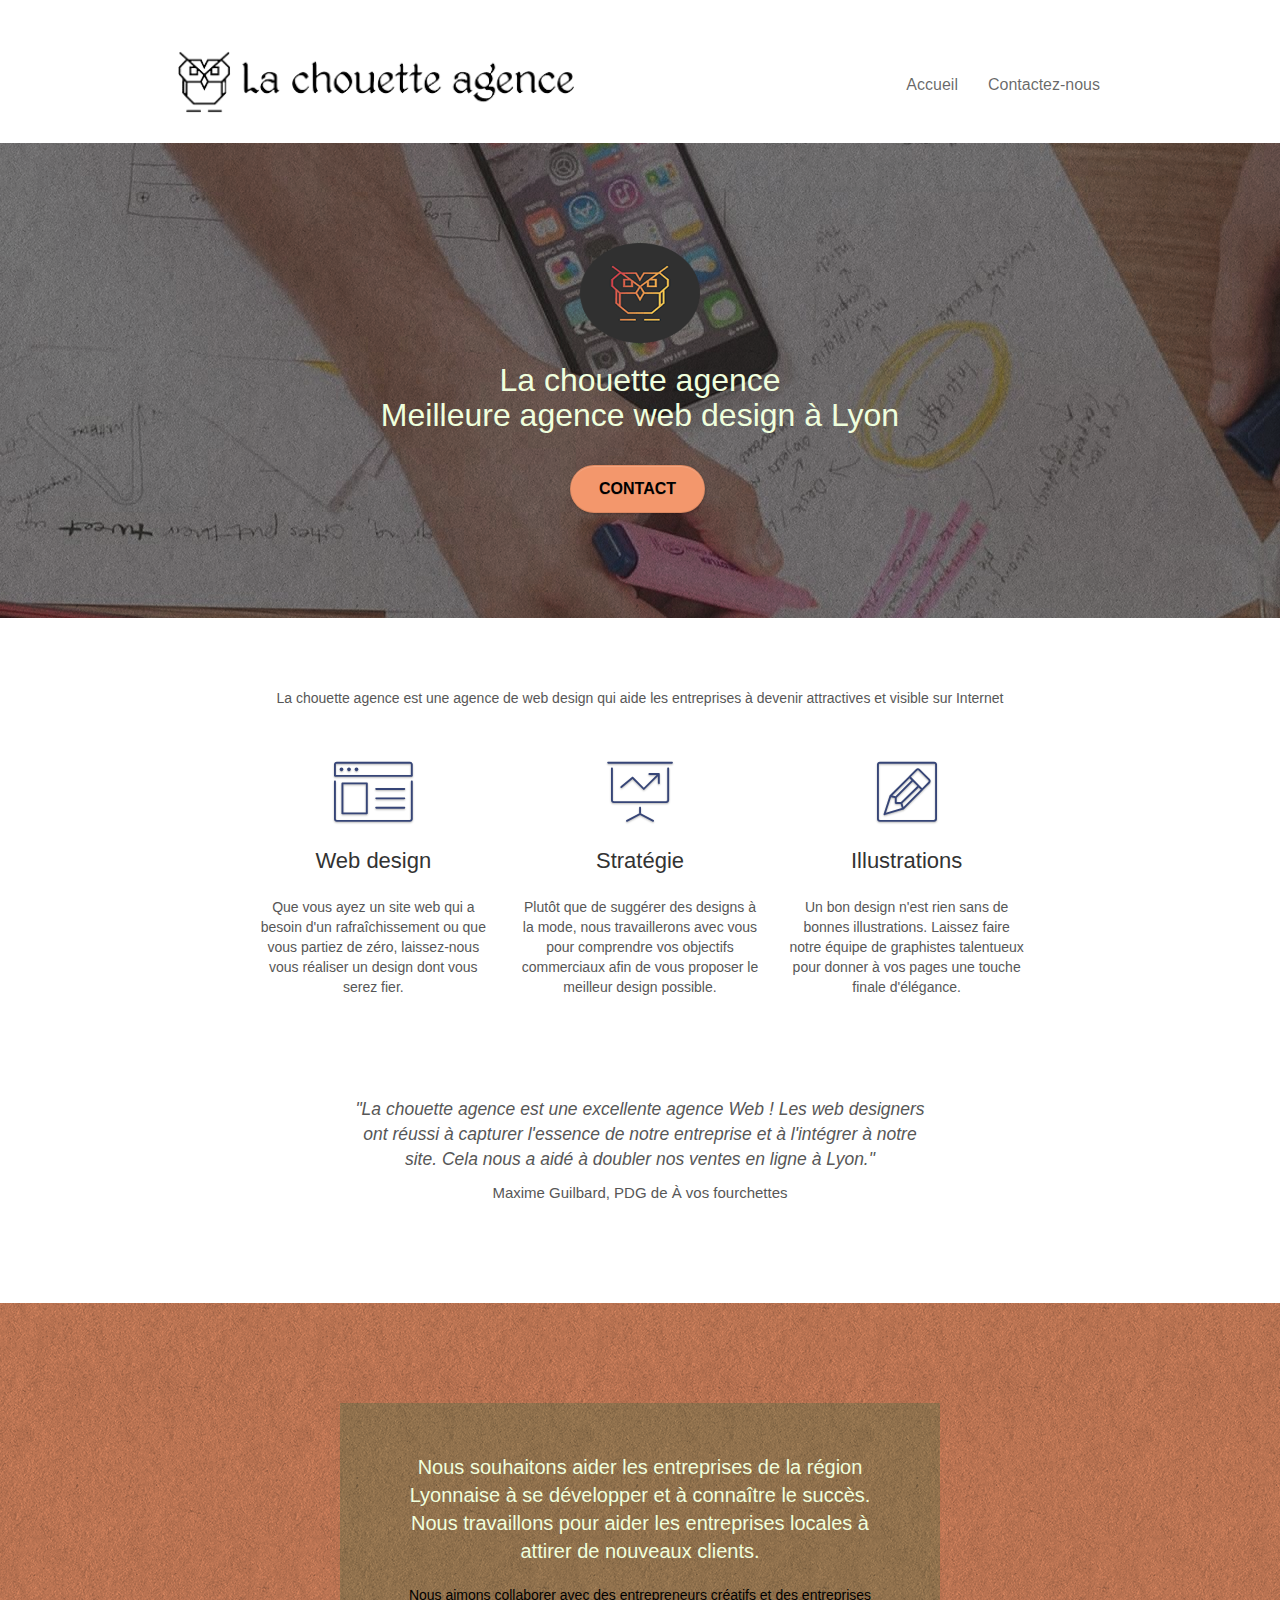
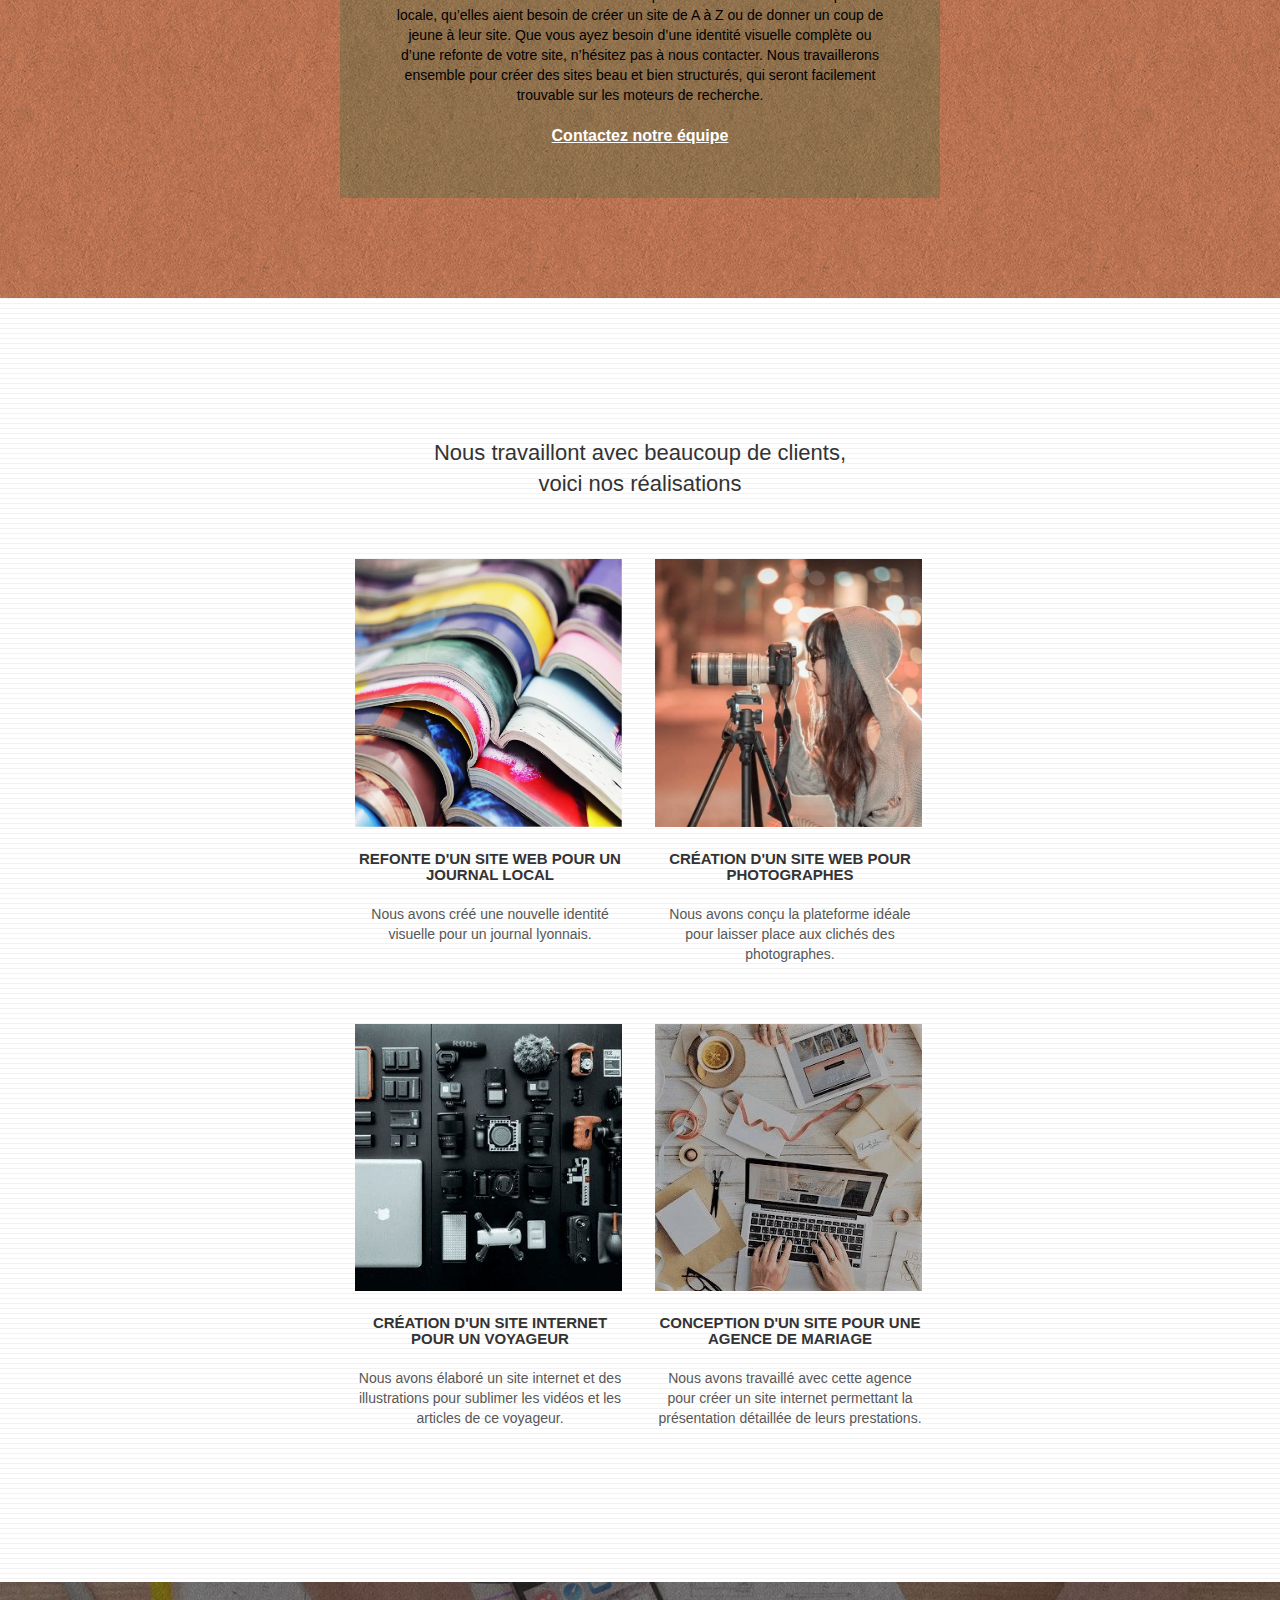
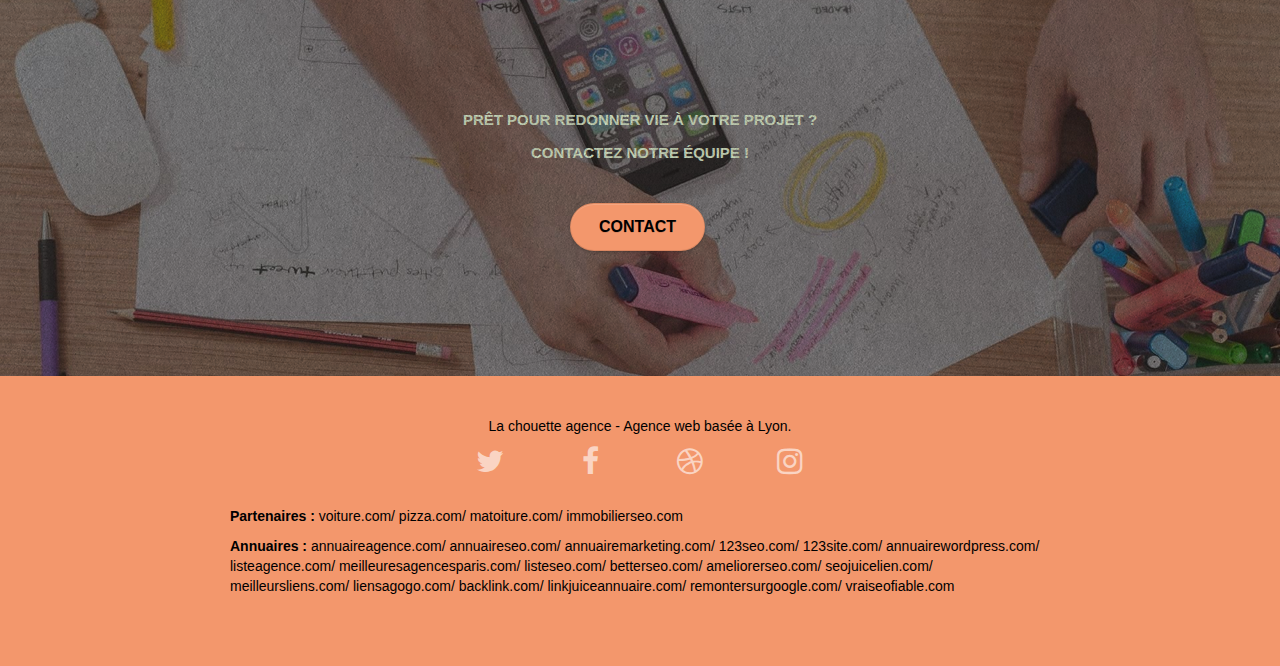
==== commit 27bd022a: "ajout de width et height" ====
--- a/index.html
+++ b/index.html
@@ -29,6 +29,15 @@
 	<script src="./js/jquery.touchSwipe.js" defer></script>
 	<script src="./js/gmaps.js"></script>  
 <!-- Analytics -->
+<!-- Global site tag (gtag.js) - Google Analytics -->
+<script async src="https://www.googletagmanager.com/gtag/js?id=G-NEY6DGF3V7"></script>
+<script>
+  window.dataLayer = window.dataLayer || [];
+  function gtag(){dataLayer.push(arguments);}
+  gtag('js', new Date());
+
+  gtag('config', 'G-NEY6DGF3V7');
+</script>
 <!-- Analytics END -->   
 </head>
 <body>
@@ -40,7 +49,7 @@
 
 		<nav class="navbar row">
 			<div class="navbar-header">
-				<a class="navbar-brand" href="index.html"><img src="img/la-chouette-agence-min.png" alt="logo de la chouette agence"/></a>
+				<a class="navbar-brand" href="index.html"><img src="img/la-chouette-agence-min.png" alt="logo de la chouette agence" title="le logo de la chouette agence"/></a>
 				<button id="nav-toggle" type="button" class="ui-navbar-toggle navbar-toggle" data-toggle="collapse" data-target=".navbar-1">
 					<span class="sr-only">Toggle navigation</span><span class="icon-bar"></span><span class="icon-bar"></span><span class="icon-bar"></span>
 				</button>
@@ -48,7 +57,7 @@
 			<div class="collapse navbar-collapse navbar-1 special-dropdown-nav">
 				<ul class="site-navigation nav navbar-nav">
 					<li>
-						<a href="#">Accueil</a>
+						<a href="index.html">Accueil</a>
 					</li>
 					<li>
 						<a href="contact.html">Contactez-nous</a>
@@ -64,7 +73,7 @@
 	<div class="container bloc-lg">
 		<section class="row tight-width-whitespace">
 			<div class="col-sm-12">
-				<img src="img/logo-min.png" class="center-block image-resize-mode" width="100" alt="le logo de La chouette agence dans un cercle" />
+				<img src="img/logo-min.png" class="center-block image-resize-mode" width="120" height="100" alt="le logo de La chouette agence dans un cercle" title="une chouette dans un cercle"/>
 				<h1 class="text-center hero-bloc-text tc-white ">
 					La chouette agence <br/>Meilleure agence web design à Lyon
 				</h1>
@@ -156,7 +165,7 @@
 		</div>
 		<div class="row tight-width-whitespace portfolio-row">
 			<article class="col-sm-6">
-				<a href="#" data-lightbox="img/magazines.jpg" data-gallery-id="gallery-1" data-caption="Refonte d'un site web pour un journal local" data-frame="snapshot-lb"><img src="img/magazines.jpg" alt="pile de magazines colorés" class="img-responsive portfolio-thumb"/></a>
+				<a href="#" data-lightbox="img/magazines.jpg" data-gallery-id="gallery-1" data-caption="Refonte d'un site web pour un journal local" data-frame="snapshot-lb"><img src="img/magazines.jpg" alt="pile de magazines colorés" title="pile de magazines colorés" class="img-responsive portfolio-thumb"/></a>
 				<h3 class="mg-md text-center">
 					Refonte d'un site web pour un journal local
 				</h3>
@@ -165,7 +174,7 @@
 				</p>
 			</article>
 			<article class="col-sm-6">
-				<a href="#" data-lightbox="img/photograph.jpg" data-gallery-id="gallery-1" data-caption="Création d'un site web pour photographes" data-frame="snapshot-lb"><img src="img/photograph.jpg" class="img-responsive portfolio-thumb" alt="prise des photos par une photographe"/></a>
+				<a href="#" data-lightbox="img/photograph.jpg" data-gallery-id="gallery-1" data-caption="Création d'un site web pour photographes" data-frame="snapshot-lb"><img src="img/photograph.jpg" class="img-responsive portfolio-thumb" alt="prise des photos par une photographe" title="une femme photographe qui prend des photos"/></a>
 				<h3 class="mg-md text-center">
 					Création d'un site web pour photographes
 				</h3>
@@ -176,7 +185,7 @@
 		</div>
 		<div class="row tight-width-whitespace portfolio-row">
 			<article class="col-sm-6">
-				<a href="#" data-lightbox="img/accessoires-de-voyage.jpg" data-gallery-id="gallery-1" data-caption="Création d'un site internet pour un voyageur" data-frame="snapshot-lb"><img src="img/accessoires-de-voyage.jpg" class="img-responsive portfolio-thumb" alt="accessoires indispensables pour un voyageur"/></a>
+				<a href="#" data-lightbox="img/accessoires-de-voyage.jpg" data-gallery-id="gallery-1" data-caption="Création d'un site internet pour un voyageur" data-frame="snapshot-lb"><img src="img/accessoires-de-voyage.jpg" class="img-responsive portfolio-thumb" alt="accessoires indispensables pour un voyageur" title="Les accessoires indispensables pour un voyageur"/></a>
 				<h3 class="mg-md text-center">
 					Création d'un site internet pour un voyageur
 				</h3>
@@ -185,7 +194,7 @@
 				</p>
 			</article>
 			<article class="col-sm-6">
-				<a href="#" data-lightbox="img/espace-de-travail.jpg" data-gallery-id="gallery-1" data-caption="Conception d'un site pour une agence de mariage" data-frame="snapshot-lb"><img src="img/espace-de-travail.jpg" class="img-responsive portfolio-thumb" alt="espace de travail" /></a>
+				<a href="#" data-lightbox="img/espace-de-travail.jpg" data-gallery-id="gallery-1" data-caption="Conception d'un site pour une agence de mariage" data-frame="snapshot-lb"><img src="img/espace-de-travail.jpg" class="img-responsive portfolio-thumb" alt="espace de travail" title="Un espace de travail"/></a>
 				<h3 class="mg-md text-center">
 					Conception d'un site pour une agence de mariage
 				</h3>
--- a/style.css
+++ b/style.css
@@ -305,6 +305,8 @@
 
 .navbar-brand img {
     max-height: 200px;
+    height: 75px;
+    width: 400px;
     margin: 0 5px 0 0;
     display: inline;
 }
@@ -854,7 +856,7 @@
 .thumbnail a>img,
 .thumbnail>img {
     width: 99%;
-    height:  auto;
+    height: 80%;
 }
 @media (max-width: 992px) and (min-width: 768px) {
     .navbar .nav {
@@ -980,6 +982,8 @@
     }
     .navbar-brand img {
         max-height: 40px;
+        height: 40px;
+        width: 215px;
         width: auto;
     }
     .nav-invert .navbar-header {
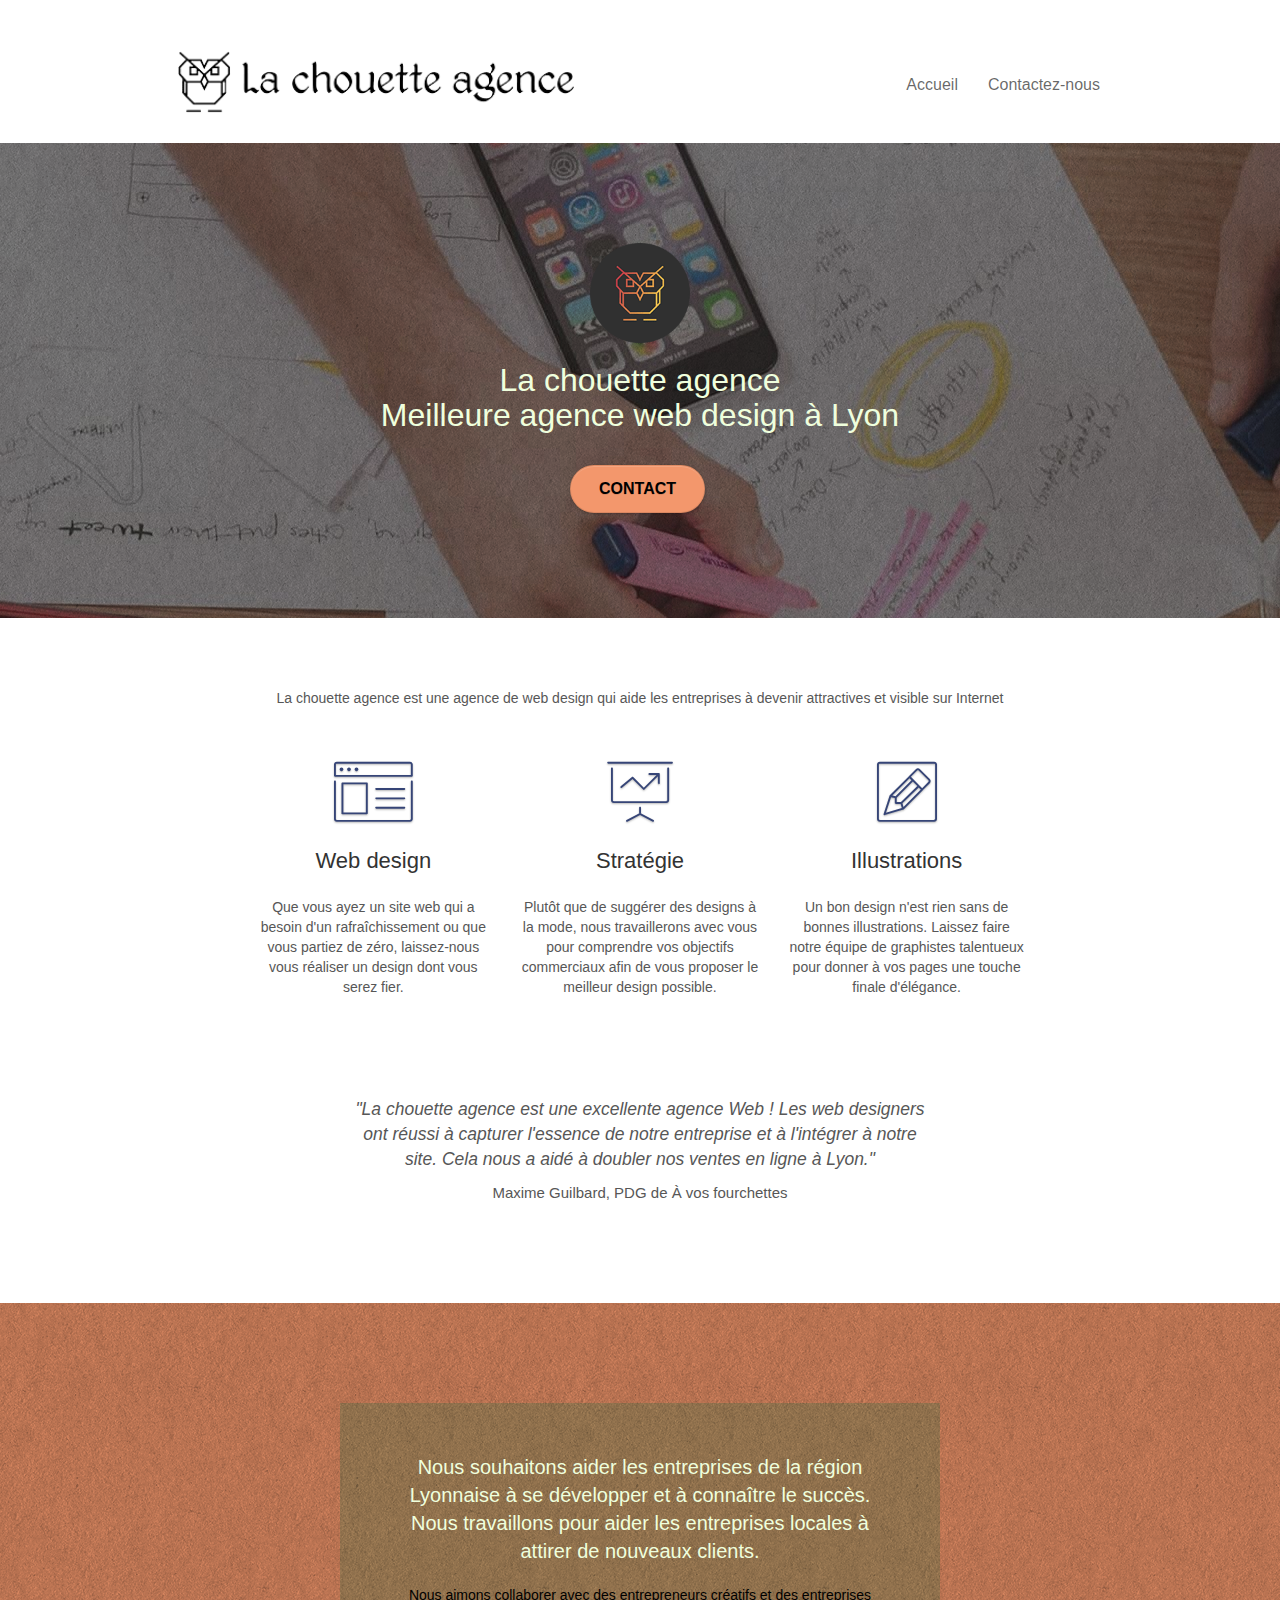
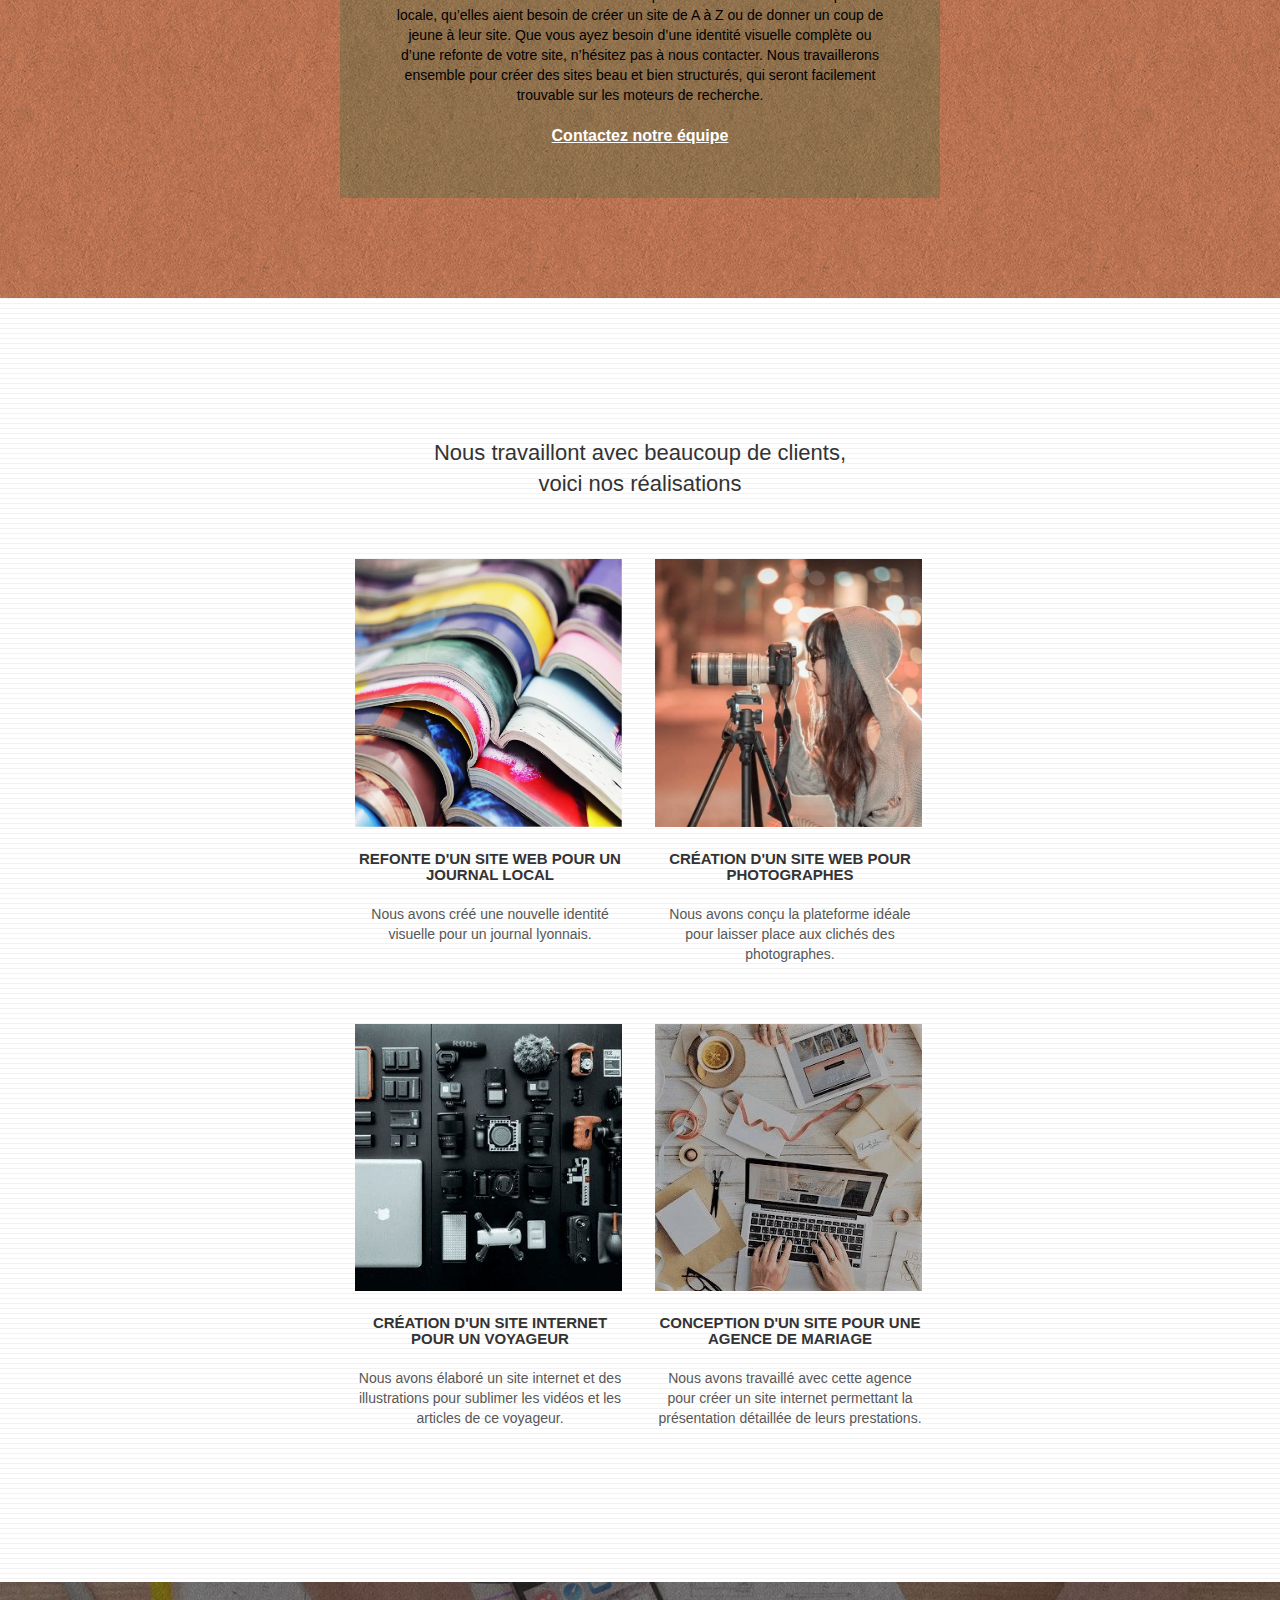
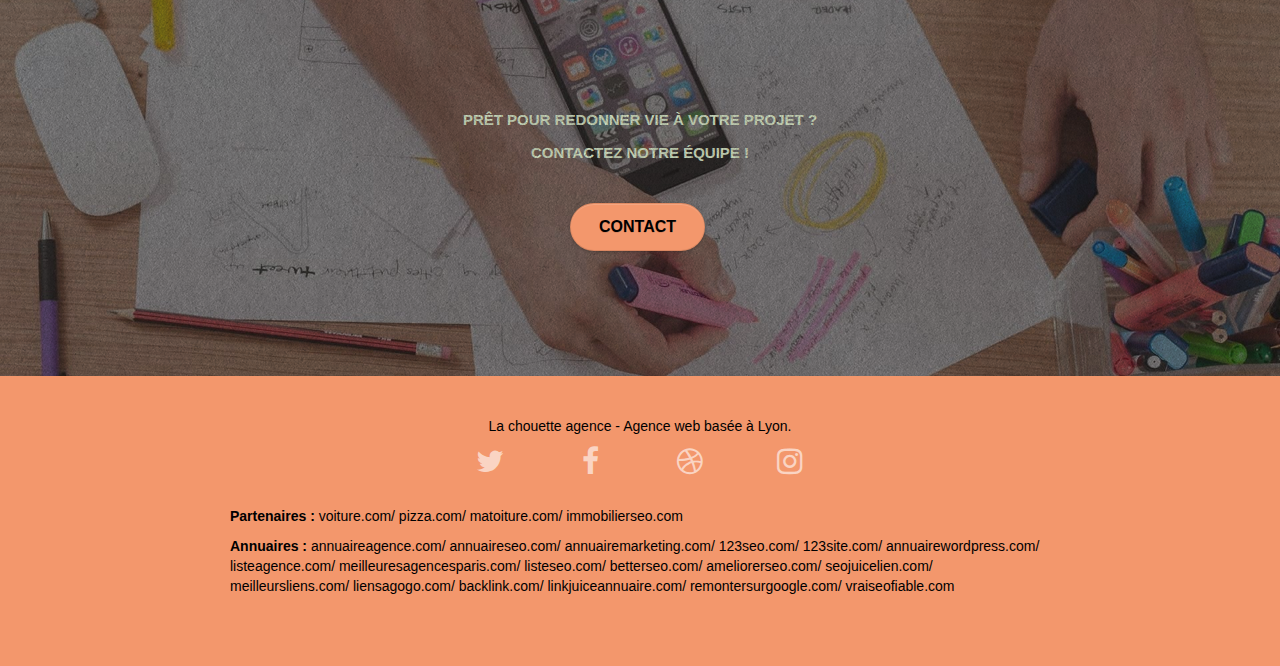
==== commit 54bd2128: "nouveau fichier readme" ====
--- a/index.html
+++ b/index.html
@@ -73,7 +73,7 @@
 	<div class="container bloc-lg">
 		<section class="row tight-width-whitespace">
 			<div class="col-sm-12">
-				<img src="img/logo-min.png" class="center-block image-resize-mode" width="120" height="100" alt="le logo de La chouette agence dans un cercle" title="une chouette dans un cercle"/>
+				<img src="img/logo-min.png" class="center-block image-resize-mode" width="100" height="100" alt="le logo de La chouette agence dans un cercle" title="une chouette dans un cercle"/>
 				<h1 class="text-center hero-bloc-text tc-white ">
 					La chouette agence <br/>Meilleure agence web design à Lyon
 				</h1>
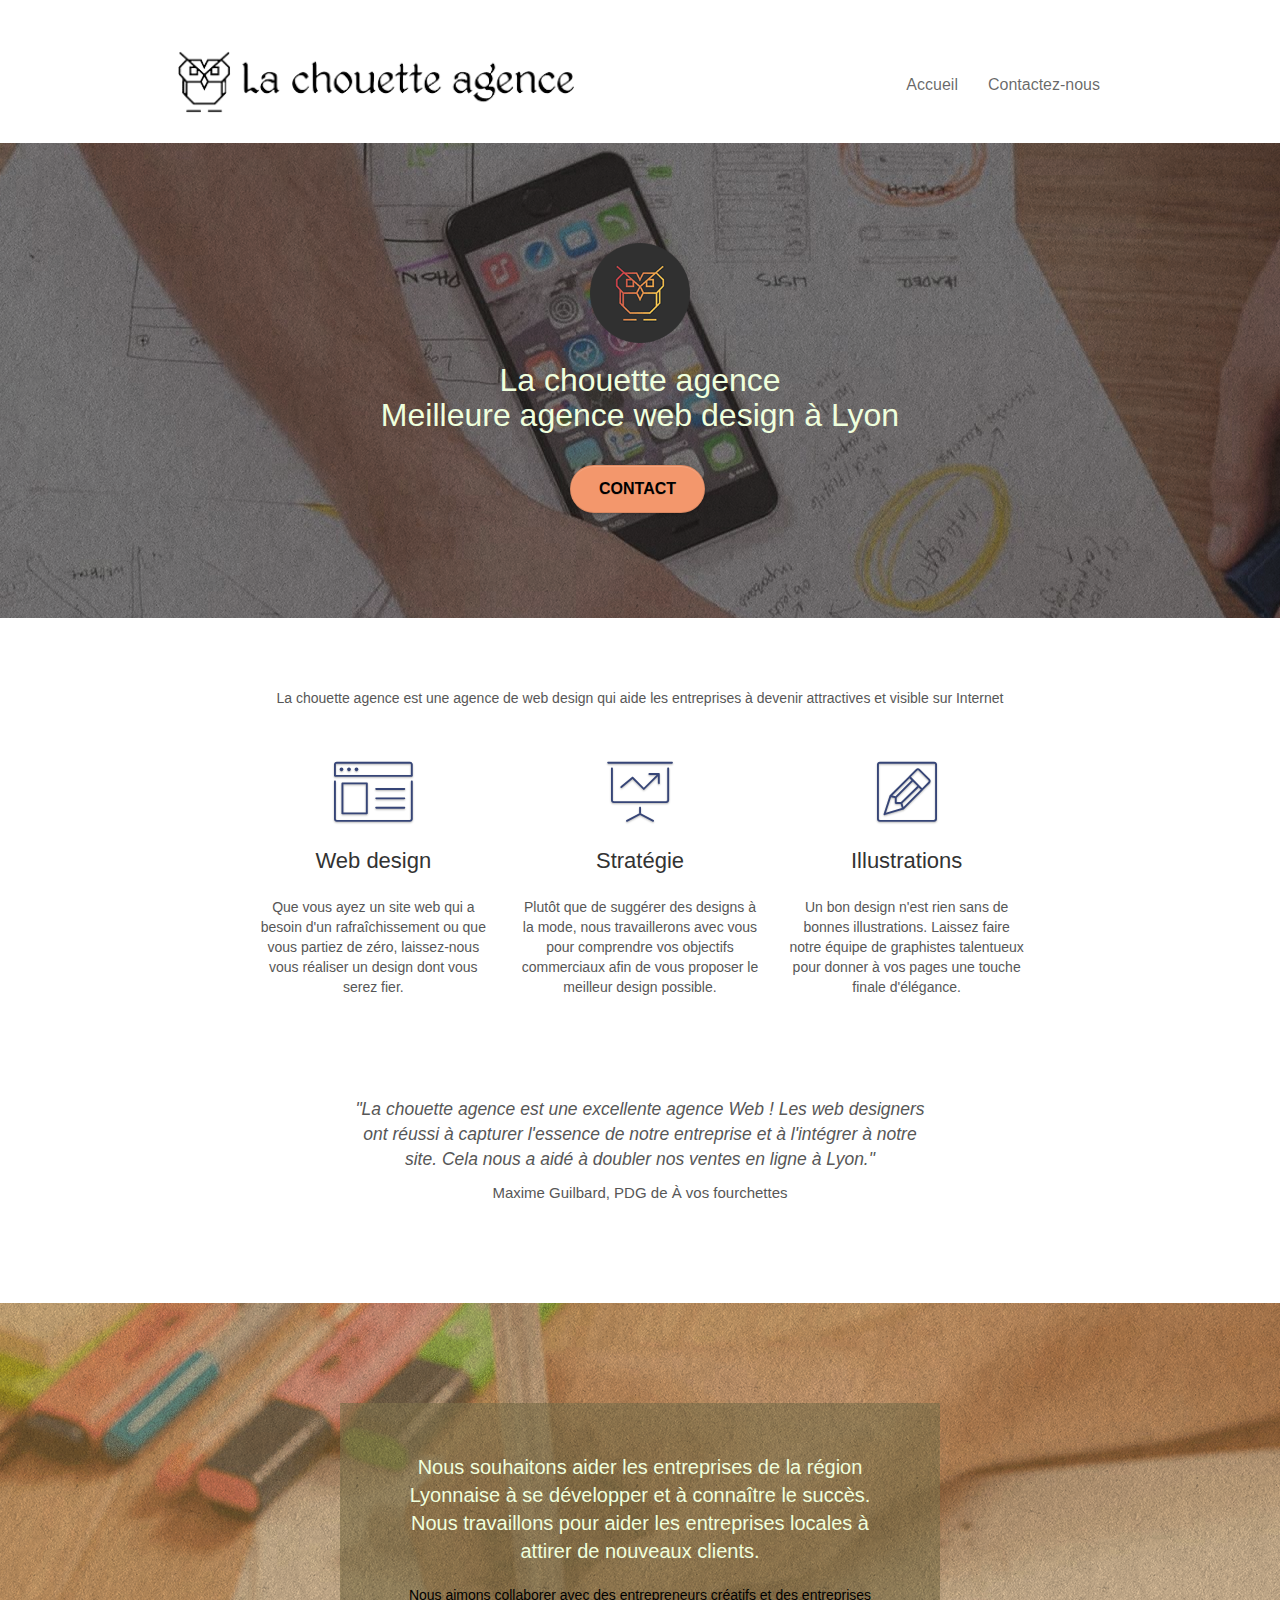
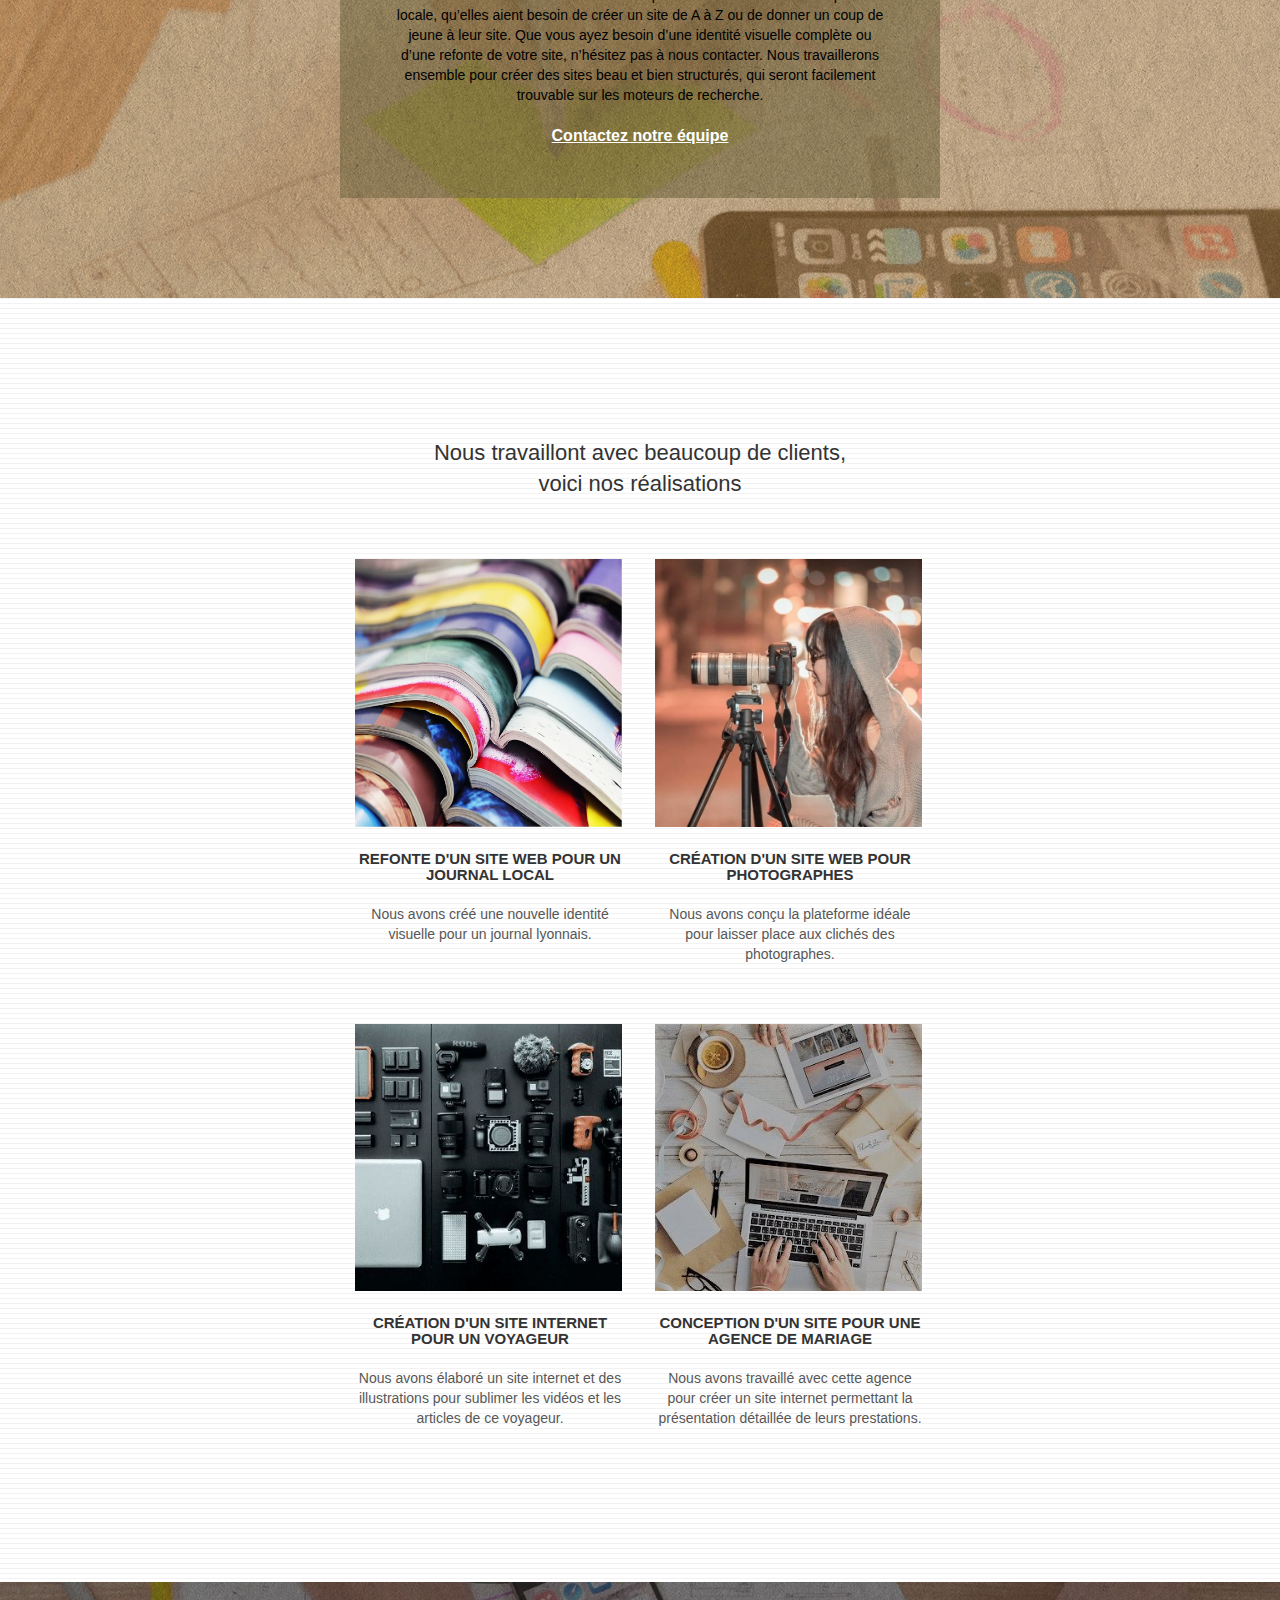
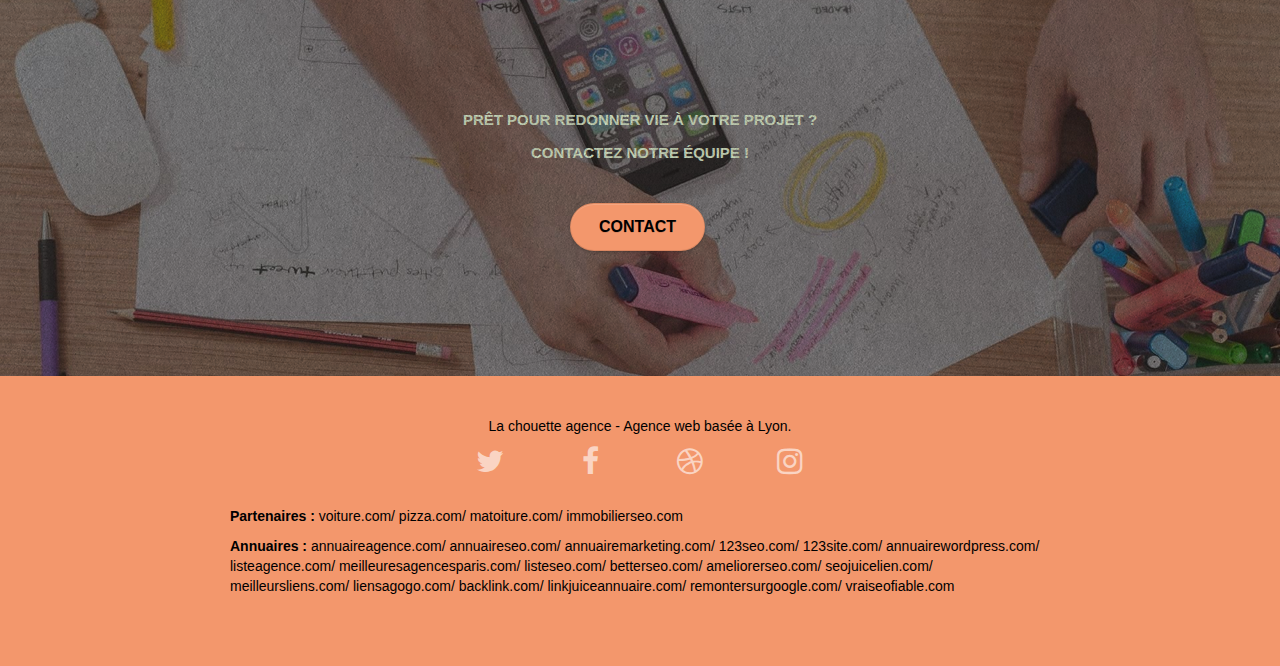
==== commit c0713f02: "corretion et minify css and js" ====
--- a/index.html
+++ b/index.html
@@ -19,15 +19,15 @@
 	<meta name="twitter:card" content="summary_large_image">
 	
 	<link rel="shortcut icon" type="image/png" href="./img/favicon.jpg">
-	<link rel="stylesheet" type="text/css" href="./css/bootstrap.css">
-	<link rel="stylesheet" type="text/css" href="style.css">
-	<link rel="stylesheet" type="text/css" href="./css/font-awesome.css">
-	<link rel="stylesheet" type="text/css" href="./css/et-line.css">
-	<script src="./js/jquery-2.1.0.js"></script>
-	<script src="./js/bootstrap.js"></script>
-	<script src="./js/blocs.js"></script>
+	<link rel="stylesheet" type="text/css" href="./css/bootstrap.min.css">
+	<link rel="stylesheet" type="text/css" href="style.min.css">
+	<link rel="stylesheet" type="text/css" href="./css/font-awesome.min.css">
+	<link rel="stylesheet" type="text/css" href="./css/et-line.min.css"> 
+	<script src="./js/jquery-2.1.0.js" defer></script>
+	<script src="./js/bootstrap.min.js" defer></script>
+	<script src="./js/blocs.min.js" defer></script>
 	<script src="./js/jquery.touchSwipe.js" defer></script>
-	<script src="./js/gmaps.js"></script>  
+	<script src="./js/gmaps.min.js" defer></script>  
 <!-- Analytics -->
 <!-- Global site tag (gtag.js) - Google Analytics -->
 <script async src="https://www.googletagmanager.com/gtag/js?id=G-NEY6DGF3V7"></script>
@@ -38,7 +38,7 @@
 
   gtag('config', 'G-NEY6DGF3V7');
 </script>
-<!-- Analytics END -->   
+<!-- Analytics END -->  
 </head>
 <body>
 <!-- Principal conteneur -->
@@ -86,12 +86,12 @@
 </main>
 <!-- bloc-1-presentation END -->
 <!-- bloc-2-services -->
-<section class="bloc bgc-white l-bloc" id="bloc-2-services">
-	<section class="container bloc-md">
-		<div class="row">
-			<div class="col-sm-12 text-center">
-				<p>La chouette agence est une agence de web design qui aide les entreprises à devenir attractives et visible sur Internet</p></p>
-			</div>
+<aside class="bloc bgc-white l-bloc" id="bloc-2-services">
+	<div class="container bloc-md">
+		<div class="row">
+			<aside class="col-sm-12 text-center">
+				<p>La chouette agence est une agence de web design qui aide les entreprises à devenir attractives et visible sur Internet</p>
+			</aside>
 		</div>
 		<div class="row voffset-lg med-width-whitespace">
 			<aside class="col-sm-4">
@@ -112,7 +112,7 @@
 				<h2 class="mg-md text-center">
 				  Stratégie
 				</h2>
-				<p class="text-center ">
+				<p class="text-center">
 					Plutôt que de suggérer des designs à la mode, nous travaillerons avec vous pour comprendre vos objectifs commerciaux afin de vous proposer le meilleur design possible.
 				</p>
 			</aside>
@@ -123,41 +123,41 @@
 				<h2 class="mg-md text-center">
 					Illustrations
 				</h2>
-				<p class="text-center ">
+				<p class="text-center">
 					Un bon design n'est rien sans de bonnes illustrations. Laissez faire notre équipe de graphistes talentueux pour donner à vos pages une touche finale d'élégance.
 				</p>
 			</aside>
 		</div>
-		<article class="row voffset-lg voffset">
+		<div class="row voffset-lg voffset">
 			<div class="col-xs-12 col-md-8 col-md-offset-2 text-center">
 				<blockquote>
 					<p>"La chouette agence est une excellente agence Web ! Les web designers ont réussi à capturer l'essence de notre entreprise et à l'intégrer à notre site. Cela nous a aidé à doubler nos ventes en ligne à Lyon."</p>
 					<p class=source-quote>Maxime Guilbard, PDG de À vos fourchettes</p> 
 				</blockquote>
 			</div>
-		</article>
-	</div>
-</section>
+		</div>
+	</div>
+</aside>
 <!-- bloc-2-services END -->
 <!-- bloc-3-what-i-do -->
-<section class="bloc tc-white bgc-atomic-tangerine bg-presentation d-bloc bloc-bg-texture texture-paper b-parallax" id="bloc-3-what-i-do">
-	<section class="container bloc-lg">
+<article class="bloc tc-white bgc-atomic-tangerine bg-presentation d-bloc bloc-bg-texture texture-paper b-parallax" id="bloc-3-what-i-do">
+	<div class="container bloc-lg">
 		<div class="row tight-width-whitespace black-background">
-			<aside class="col-sm-12">
+			<div class="col-sm-12">
 				<h2 class="mg-md text-center tc-white" id="wish">
 					Nous souhaitons aider les entreprises de la région Lyonnaise à se développer et à connaître le succès. Nous travaillons pour aider les entreprises locales à attirer de nouveaux clients.<br>
 				</h2>
 				<p class="text-center white">
 					Nous aimons collaborer avec des entrepreneurs créatifs et des entreprises locale, qu’elles aient besoin de créer un site de A à Z ou de donner un coup de jeune à leur site. Que vous ayez besoin d’une identité visuelle complète ou d’une refonte de votre site, n’hésitez pas à nous contacter. Nous travaillerons ensemble pour créer des sites beau et bien structurés, qui seront facilement trouvable sur les moteurs de recherche. <br><br><a class="ltc-white bold-link" id="contact" href="contact.html">Contactez notre équipe</a><br>
 				</p>
-			</aside>
-		</div>
-	</section>
-</section>
+			</div>
+		</div>
+	</div>
+</article>
 <!-- bloc-3-what-i-do END -->
 <!-- bloc-4-portfolio -->
-<aside class="bloc bgc-white bg-lines-h2-bg bg-repeat l-bloc" id="bloc-4-portfolio">
-	<section class="container bloc-lg">
+<section class="bloc bgc-white bg-lines-h2-bg bg-repeat l-bloc" id="bloc-4-portfolio">
+	<div class="container bloc-lg">
 		<div class="row">
 			<div class="col-sm-12 text-center">
 			  <h2>Nous travaillont avec beaucoup de clients,<br/> voici nos réalisations</h2>
@@ -165,7 +165,7 @@
 		</div>
 		<div class="row tight-width-whitespace portfolio-row">
 			<article class="col-sm-6">
-				<a href="#" data-lightbox="img/magazines.jpg" data-gallery-id="gallery-1" data-caption="Refonte d'un site web pour un journal local" data-frame="snapshot-lb"><img src="img/magazines.jpg" alt="pile de magazines colorés" title="pile de magazines colorés" class="img-responsive portfolio-thumb"/></a>
+				<a href="#" data-lightbox="img/magazines.jpg" data-gallery-id="gallery-1" data-caption="Refonte d'un site web pour un journal local" data-frame="snapshot-lb"><img src="img/magazines.jpg" alt="pile de magazines colorés" title="une pile de magazines colorés" class="img-responsive portfolio-thumb"/></a>
 				<h3 class="mg-md text-center">
 					Refonte d'un site web pour un journal local
 				</h3>
@@ -203,12 +203,12 @@
 				</p>
 			</article>
 		</div>
-	</section>
-</aside>
+	</div>
+</section>
 <!-- bloc-4-portfolio END -->
 <!-- bloc-5-cta -->
-<section class="bloc bgc-dark-slate-blue bg-banniere d-bloc bloc-bg-texture texture-paper" id="bloc-5-cta">
-	<section class="container bloc-lg">
+<aside class="bloc bgc-dark-slate-blue bg-banniere d-bloc bloc-bg-texture texture-paper" id="bloc-5-cta">
+	<div class="container bloc-lg">
 		<div class="row">
 			<h3 class="mg-md text-center tc-white">
 				Prêt pour redonner vie à votre projet ?<br/><br/>Contactez notre équipe !
@@ -217,18 +217,18 @@
 				<a href="contact.html" class="btn btn-atomic-tangerine btn-clean btn-rd btn-lg cta-hero">Contact</a>
 			</div>
 		</div>
-	</section>
-</section>
+	</div>
+</aside>
 <!-- bloc-5-cta END -->
 <!-- Footer - bloc-8 -->
 <footer class="bloc bgc-atomic-tangerine d-bloc" id="bloc-8">
-	<section class="container bloc-sm">
+	<div class="container bloc-sm">
 		<div class="row">
 			<div class="col-sm-12">
 				<p class="text-center white">
 					La chouette agence - Agence web basée à Lyon.<br>
 				</p>
-				<section class="row row-no-gutters reseau-social">
+				<div class="row row-no-gutters reseau-social">
 					<aside class="col-sm-3">
 						<div class="text-center">
 							<a  aria-label="twitter" class="reseau-social" href="https://twitter.com" target="_blank" rel="noopener"><span class="fa fa-twitter icon-md"></span></a>
@@ -236,21 +236,21 @@
 					</aside>
 					<aside class="col-sm-3">
 						<div class="text-center">
-							<a  aria-label="facebook" class="reseau-social" href="https://facebook.com" target="_blank" rel="noopener"><span class="fa fa-facebook icon-md"></span></a>
-						</div>
-					</aside>
-					<aside class="col-sm-3">
-						<div class="text-center">
-							<a  aria-label="dribbble" class="reseau-social" href="https://dribbble.com" target="_blank" rel="noopener"><span class="fa fa-dribbble icon-md"></span></a>
-						</div>
-					</aside>
-					<aside class="col-sm-3">
-						<div class="text-center">
-							<a  aria-label="instagram" class="reseau-social" href="https://instagram.com" target="_blank" rel="noopener"><span class="fa fa-instagram icon-md"></span></a>
-						</div>
-					</aside>
-				</section>
-				<section class="row">
+							<a aria-label="facebook" class="reseau-social" href="https://facebook.com" target="_blank" rel="noopener"><span class="fa fa-facebook icon-md"></span></a>
+						</div>
+					</aside>
+					<aside class="col-sm-3">
+						<div class="text-center">
+							<a aria-label="dribbble" class="reseau-social" href="https://dribbble.com" target="_blank" rel="noopener"><span class="fa fa-dribbble icon-md"></span></a>
+						</div>
+					</aside>
+					<aside class="col-sm-3">
+						<div class="text-center">
+							<a aria-label="instagram" class="reseau-social" href="https://instagram.com" target="_blank" rel="noopener"><span class="fa fa-instagram icon-md"></span></a>
+						</div>
+					</aside>
+				</div>
+				<div class="row">
 					<aside class="col-sm-end">
 						   <span class="color-lien-l"> Partenaires :
 
@@ -272,7 +272,7 @@
 							<a href="https://annuairemarketing.com" target="_blank" rel="noopener">annuairemarketing.com</a>/
 							<a href="https://123seoture.com" target="_blank" rel="noopener">123seo.com</a>/
 							<a href="https://123site.com" target="_blank" rel="noopener">123site.com</a>/
-							<a href="https://annuairewordpress.com"target="_blank" rel="noopener">annuairewordpress.com</a>/
+							<a href="https://annuairewordpress.com" target="_blank" rel="noopener">annuairewordpress.com</a>/
 							<a href="https://listeagence.com" target="_blank" rel="noopener">listeagence.com</a>/
 							<a href="https://meilleuresagencesparis.com" target="_blank" rel="noopener">meilleuresagencesparis.com</a>/
 							<a href="https://listeseo.com" target="_blank" rel="noopener">listeseo.com</a>/
@@ -282,19 +282,17 @@
 							<a href="https://meilleursliens.com" target="_blank" rel="noopener">meilleursliens.com</a>/
 							<a href="https://liensagogo.com" target="_blank" rel="noopener">liensagogo.com</a>/
 							<a href="https://backlink.com" target="_blank" rel="noopener">backlink.com</a>/
-							<a href="https://https://linkjuiceannuaire.com"target="_blank" rel="noopener">linkjuiceannuaire.com</a>/
+							<a href="https://https://linkjuiceannuaire.com" target="_blank" rel="noopener">linkjuiceannuaire.com</a>/
 							<a href="https://remontersurgoogle.com" target="_blank" rel="noopener">remontersurgoogle.com</a>/
 							<a href="https://vraiseofiable.com" target="_blank" rel="noopener">vraiseofiable.com</a>
 					</aside>
-				</section>
-			</div>
-		</div>
-	</section>
+				</div>
+			</div>
+		</div>
+	</div>
 </footer>
 <!-- Footer - bloc-8 END -->
 </div>
-<!-- Principal conteneur END -->
-    
-
+<!-- Principal conteneur END -->   
 </body>
 </html>
--- a/style.min.css
+++ b/style.min.css
@@ -0,0 +1 @@
+body{margin:0;padding:0;background:#fff;overflow-x:hidden}a,button{transition:all .3s ease-in-out;outline:0!important}a:hover{text-decoration:none;cursor:pointer}#page-loading-blocs-notifaction{position:fixed;top:0;bottom:0;width:100%;z-index:100000;background:#fff url(img/pageload-spinner.gif) no-repeat center center}.bloc{width:100%;clear:both;background:50% 50% no-repeat;padding:0 50px;background-size:cover;position:relative}.bloc .container{padding-left:0;padding-right:0}.bloc-lg{padding:100px 50px}.bloc-md{padding:50px}.bloc-sm{padding:20px 50px}.bg-b-edge,.bg-bl-edge,.bg-br-edge,.bg-center,.bg-l-edge,.bg-r-edge,.bg-repeat,.bg-t-edge,.bg-tl-edge,.bg-tr-edge{background-size:auto!important}.bg-repeat{background:repeat}.bg-t-edge{background:top no-repeat}.bloc-bg-texture::before{content:"";background-size:2px 2px;position:absolute;top:0;bottom:0;left:0;right:0}.texture-paper::before{background:url(img/texture-paper-min.png);background-size:280px 280px}.b-parallax{background-attachment:fixed}.d-bloc button:hover{color:rgba(255,255,255,.9)}.d-bloc .icon-round,.d-bloc .icon-rounded,.d-bloc .icon-semi-rounded-a,.d-bloc .icon-semi-rounded-b,.d-bloc .icon-square{border-color:rgba(255,255,255,.9)}.d-bloc .divider-h span{border-color:rgba(255,255,255,.2)}.d-bloc .a-btn,.d-bloc .navbar a,.d-bloc .navbar-brand,.d-bloc a .icon-lg,.d-bloc a .icon-md,.d-bloc a .icon-sm,.d-bloc a .icon-xl,.d-bloc h1 a,.d-bloc h2 a,.d-bloc h3 a,.d-bloc h4 a,.d-bloc h5 a,.d-bloc h6 a,.d-bloc p a{color:rgba(255,255,255,.6)}.d-bloc .a-btn:hover,.d-bloc .navbar a:hover,.d-bloc .navbar-brand:hover,.d-bloc a:hover .icon-lg,.d-bloc a:hover .icon-md,.d-bloc a:hover .icon-sm,.d-bloc a:hover .icon-xl,.d-bloc h1 a:hover,.d-bloc h2 a:hover,.d-bloc h3 a:hover,.d-bloc h4 a:hover,.d-bloc h5 a:hover,.d-bloc h6 a:hover,.d-bloc p a:hover{color:#fff}.d-bloc .navbar-toggle .icon-bar{background:#fff}.d-bloc .btn-wire,.d-bloc .btn-wire:hover{color:#fff;border-color:#fff}.d-bloc .panel{color:rgba(0,0,0,.5)}.d-bloc .panel button:hover{color:rgba(0,0,0,.7)}.d-bloc .panel icon{border-color:rgba(0,0,0,.7)}.d-bloc .panel .divider-h span{border-color:rgba(0,0,0,.1)}.d-bloc .panel .a-btn{color:rgba(0,0,0,.6)}.d-bloc .panel .a-btn:hover{color:#000}.d-bloc .panel .btn-wire,.d-bloc .panel .btn-wire:hover{color:rgba(0,0,0,.7);border-color:rgba(0,0,0,.3)}.d-bloc .panel,.l-bloc{color:rgba(0,0,0,.5)}.d-bloc .panel button:hover,.l-bloc button:hover{color:rgba(0,0,0,.7)}.l-bloc .icon-round,.l-bloc .icon-rounded,.l-bloc .icon-semi-rounded-a,.l-bloc .icon-semi-rounded-b,.l-bloc .icon-square{border-color:rgba(0,0,0,.7)}.d-bloc .panel .divider-h span,.l-bloc .divider-h span{border-color:rgba(0,0,0,.1)}.d-bloc .panel .a-btn,.l-bloc .a-btn,.l-bloc .navbar a,.l-bloc .navbar-brand,.l-bloc a .icon-lg,.l-bloc a .icon-md,.l-bloc a .icon-sm,.l-bloc a .icon-xl,.l-bloc h1 a,.l-bloc h2 a,.l-bloc h3 a,.l-bloc h4 a,.l-bloc h5 a,.l-bloc h6 a,.l-bloc p a{color:rgba(0,0,0,.6)}.d-bloc .panel .a-btn:hover,.l-bloc .a-btn:hover,.l-bloc .navbar a:hover,.l-bloc .navbar-brand:hover,.l-bloc a:hover .icon-lg,.l-bloc a:hover .icon-md,.l-bloc a:hover .icon-sm,.l-bloc a:hover .icon-xl,.l-bloc h1 a:hover,.l-bloc h2 a:hover,.l-bloc h3 a:hover,.l-bloc h4 a:hover,.l-bloc h5 a:hover,.l-bloc h6 a:hover,.l-bloc p a:hover{color:#000}.l-bloc .navbar-toggle .icon-bar{color:rgba(0,0,0,.6)}.d-bloc .panel .btn-wire,.d-bloc .panel .btn-wire:hover,.l-bloc .btn-wire,.l-bloc .btn-wire:hover{color:rgba(0,0,0,.7);border-color:rgba(0,0,0,.3)}.contact-information{margin-top:65px;margin-bottom:100px}.voffset{margin-top:30px}.voffset-lg{margin-top:80px}.row-no-gutters{margin-right:0;margin-left:0}.row.row-no-gutters>[class*=" col-"],.row.row-no-gutters>[class^=col-]{padding-right:0;padding-left:0}.source-quote{font-size:15px;font-style:normal}#bloc-1-hero h1{font-size:32px}.title-formulaire{margin-bottom:30px}.navbar{margin-bottom:0;z-index:1}.navbar-brand{height:auto;padding:3px 15px;font-size:25px;font-weight:400;font-weight:600;line-height:44px}.navbar-brand img{max-height:200px;height:75px;width:400px;margin:0 5px 0 0;display:inline}.navbar-brand img[src$=svg]{min-width:100px}.nav-center .navbar-brand img{margin:0}.navbar .nav{padding-top:2px;margin-right:-16px;float:right;z-index:1}.nav>li{float:left;margin-top:4px;font-size:16px}.navbar-nav .open .dropdown-menu>li>a{text-align:inherit}.nav>li a:focus,.nav>li a:hover{background:0 0}.navbar-toggle{margin:10px 10px 0 0;border:0}.navbar-toggle:hover{background:0 0!important}.navbar-toggle .icon-bar{background-color:rgba(0,0,0,.5);width:26px}.nav-invert .navbar .nav{float:left}.nav-invert .navbar-brand,.nav-invert .navbar-header{float:right;position:relative;z-index:2}@media (min-width:768px){.site-navigation{position:absolute;top:50%;right:20px;transform:translate(0,-50%)}.nav>li .dropdown-menu a,.nav>li .dropdown-menu a:hover{color:#484848}.nav-invert .site-navigation{left:0;right:0}.nav-center{text-align:center}.nav-center .navbar-header{width:100%}.nav-center .nav>li,.nav-center .navbar-brand,.nav-center .navbar-header{float:none;display:inline-block}.nav-center .site-navigation{position:relative;width:100%;right:0;margin-right:0;margin-top:20px}.nav-center.mini-nav .navbar-toggle{float:none;margin:10px auto 0}}.nav>li>.dropdown a{background:0 0!important;display:block;padding:14px 15px}nav .caret{margin:0 5px}.dropdown-menu .dropdown-menu{top:-8px;left:100%}.dropdown-menu .dropmenu-flow-right{top:100%;left:0;margin-left:-1px;border-top-left-radius:0;border-top-right-radius:0}.dropdown-menu .dropdown span{border:4px solid #000;border-top-color:transparent;border-right-color:transparent;border-bottom-color:transparent;margin:6px -5px 0 0!important;float:right}.mg-md{margin-top:10px;margin-bottom:20px}.mg-lg{margin-top:10px;margin-bottom:40px}.btn{margin:0 5px 5px 0}.btn.pull-right{margin:0 0 5px 5px}.btn-d,.btn-d:focus,.btn-d:hover{color:#fff;background:rgba(0,0,0,.3)}button{outline:0!important}.btn-rd{border-radius:40px}.btn-clean{border:1px solid rgba(0,0,0,.08);border-bottom-color:rgba(0,0,0,.1);text-shadow:0 1px 0 rgba(0,0,1,.1);box-shadow:0 1px 3px rgba(0,0,1,.25),inset 0 1px 0 0 rgba(255,255,255,.15)}.icon-md{font-size:30px!important}.icon-lg{font-size:60px!important}.sm-shadow{text-shadow:0 1px 2px rgba(0,0,0,.3)}#wish{font-size:20px}#contact{font-size:16px}.panel-sq,.panel-sq .panel-footer,.panel-sq .panel-heading{border-radius:0}.color-lien-l{color:#000;font-weight:600}.panel-rd{border-radius:30px}.panel-rd .panel-heading{border-radius:29px 29px 0 0}.panel-rd .panel-footer{border-radius:0 0 29px 29px}.form-control{border-color:rgba(0,0,0,.1);box-shadow:none}.scrollToTop{width:40px;height:40px;position:fixed;bottom:20px;right:20px;z-index:500;transition:all .3s ease-in-out}.scrollToTop span{margin-top:6px}.showScrollTop{font-size:14px;opacity:1}a[data-lightbox]{position:relative;display:block;text-align:center}a[data-lightbox]:hover::before{content:"+";font-family:HelveticaNeue-Light,"Helvetica Neue Light","Helvetica Neue",Helvetica,Arial;font-size:32px;width:50px;height:50px;margin-left:-25px;border-radius:50%;background:rgba(0,0,0,.6);color:#fff;font-weight:100;z-index:1;position:absolute;top:50%;transform:translateY(-50%)}a[data-lightbox]:hover img{opacity:.6;animation-fill-mode:none}#lightbox-modal{display:flex;align-items:center}#lightbox-modal .modal-dialog{width:90%;max-width:900px;margin:0 auto 0}#lightbox-modal .modal-dialog img{max-height:90vh;margin:0 auto}.lightbox-caption{padding:20px;color:#fff;background:rgba(0,0,0,.5);position:absolute;left:15px;right:15px;bottom:5px}.close-lightbox{color:#fff;font-size:30px;position:absolute;top:20px;right:20px;z-index:20;background:rgba(0,0,0,.5);border:none;line-height:30px;padding:0 9px 5px;opacity:.3}.close-lightbox:hover,.next-lightbox:hover,.prev-lightbox:hover{opacity:1;color:#fff}.next-lightbox,.prev-lightbox{font-size:20px;color:rgba(255,255,255,.9);background:rgba(0,0,0,.5);transition:all .2s ease-in-out;position:absolute;top:45%;z-index:1;opacity:.4}.next-lightbox{padding:6px 8px 1px 13px;right:25px}.prev-lightbox{padding:6px 13px 1px 10px;left:25px}.snapshot-lb .modal-body{padding-bottom:45px}.snapshot-lb .lightbox-caption{padding:0;color:rgba(0,0,0,.5);background:0 0}.btn,h1,h2,h3,h4,h5,h6,label,p{font-family:helvetica;font-weight:400;color:#575757!important}.container{max-width:1000px}.hero-bloc-text{font-size:38px}.hero-bloc-text-sub{font-size:36px}.statement-bloc-text{line-height:26px;font-style:italic;font-size:20px;text-align:center;font-weight:lighter;max-width:520px;margin:auto}.tight-width-whitespace{max-width:600px;margin:auto}.h1{font-size:20px;font-family:"Open Sans"}.cta-hero{margin-top:22px;color:#fff!important;text-transform:uppercase;padding:12px 28px 12px 28px;font-size:16px;font-weight:700}#title-project{padding-bottom:10px}.reseau-social{max-width:400px;margin:auto;display:flex;justify-content:space-evenly}h2{font-size:22px;line-height:1.4em;color:#333!important}h3{font-size:15px;text-transform:uppercase;font-weight:700;color:#333!important}.med-width-whitespace{max-width:800px;margin:auto;box-shadow:0 0 0 #000}h1{color:#333!important}h4{color:#333!important}.icons{margin-bottom:14px;margin-top:24px}.white{color:#000!important}.portfolio-thumb{margin-bottom:24px}.portfolio-row{margin-bottom:44px;margin-top:50px}.avatar{box-shadow:0 4px 9px rgba(0,0,0,.3)}.black-background{background-color:rgba(165,147,99,.7);padding:40px 40px 40px 40px}.bold-link{font-weight:900;text-decoration:underline!important}.bgc-white{background-color:#fff}.bgc-dark-slate-blue{background-color:#364577}.bgc-atomic-tangerine{background-color:#f3976c}.tc-white{color:#efffdd!important}.tc-white-white{color:#fff!important}.btn-atomic-tangerine{background:#f3976c!important;color:#000!important}.btn-atomic-tangerine:hover{background:#c27956!important;color:#fff!important}.ltc-white{color:#fff!important}.ltc-white:hover{color:#ccc!important}.ltc-atomic-tangerine{color:#f3976c!important}.ltc-atomic-tangerine:hover{color:#c27956!important}.icon-dark-slate-blue{color:#364577!important;border-color:#364577!important}.bg-dots-bg{background-image:url(img/dots-bg.png)}.bg-lines-h2-bg{background-image:url(img/lines-h2-bg.png)}.bg-banniere{background-image:url(img/la-chouette-agence-banniere-min.jpg)}.bg-presentation{background-image:url(img/image-de-presentation-min.jpg)}@media (max-width:1024px){.bloc{padding-left:20px;padding-right:20px}.bloc-tile-2.full-width-bloc .container,.bloc-tile-3.full-width-bloc .container,.bloc-tile-4.full-width-bloc .container,.bloc.full-width-bloc{padding-left:0;padding-right:0}}.carousel-inner>.item>a>img,.carousel-inner>.item>img,.img-responsive,.thumbnail a>img,.thumbnail>img{width:99%;height:80%}@media (max-width:992px) and (min-width:768px){.navbar .nav{max-width:80%}.nav-center.navbar .nav{max-width:100%}}@media only screen and (min-width:768px) and (max-width:1024px) and (orientation:landscape){.b-parallax{background-attachment:scroll}}@media only screen and (min-width:1024px) and (max-width:1366px){.b-parallax{background-attachment:scroll}}@media (max-width:991px){.container{width:100%}.b-parallax{background-attachment:scroll}#hero-bloc,.page-container{overflow-x:hidden;position:relative}.bloc-group,.bloc-group .bloc{display:block;width:100%}.bloc-fill-screen .fill-bloc-bottom-edge,.bloc-fill-screen .fill-bloc-top-edge{padding:0 20px}}@media (max-width:767px){.page-container{overflow-x:hidden;position:relative}#disqus_thread,h1,h2,h3,h4,h5,h6,p{padding-left:10px!important;padding-right:10px!important}.b-parallax{background-attachment:scroll}.navbar .nav{padding-top:0;border-top:1px solid rgba(0,0,0,.2);float:none!important}.navbar.row{margin-left:0;margin-right:0}.site-navigation{position:inherit;transform:none}.nav>li{margin-top:0;border-bottom:1px solid rgba(0,0,0,.1);background:rgba(0,0,0,.05);text-align:left;padding-left:15px;width:100%}.nav>li:hover{background:rgba(0,0,0,.08)}.dropdown .dropdown a .caret{float:none;margin:5px 0 0 10px!important;border:4px solid #000;border-bottom-color:transparent;border-right-color:transparent;border-left-color:transparent}#hero-bloc .navbar .nav{background:rgba(0,0,0,.8)}#hero-bloc .navbar .nav a{color:rgba(255,255,255,.6)}.hero{padding:50px 0}.hero-nav{left:-1px;right:-1px}.navbar-collapse{padding:0;overflow-x:hidden;box-shadow:none}.navbar-brand img{max-height:40px;height:40px;width:215px;width:auto}.nav-invert .navbar-header{float:none;width:100%}.nav-invert .navbar-toggle{float:left;margin-left:10px}.bloc{padding-left:0;padding-right:0}.bloc-lg,.bloc-xl,.bloc-xxl{padding:40px 0}.bloc-md,.bloc-sm{padding-left:0;padding-right:0}.bloc-fill-screen .fill-bloc-bottom-edge,.bloc-fill-screen .fill-bloc-top-edge,.bloc-tile-2 .container,.bloc-tile-3 .container,.bloc-tile-4 .container{padding-left:0;padding-right:0}.a-block{padding:0 10px}.btn-dwn{display:none}.voffset{margin-top:5px}.voffset-md{margin-top:20px}.voffset-lg{margin-top:30px}form{padding:5px}.close-lightbox{display:inline-block}.blocsapp-device-iphone5{background-size:216px 425px;padding-top:60px;width:216px;height:425px}.blocsapp-device-iphone5 img{width:180px;height:320px}}@media (max-width:400px){.bloc{padding-left:0;padding-right:0}}@media (max-width:767px){.bloc-mob-center-text{text-align:center}}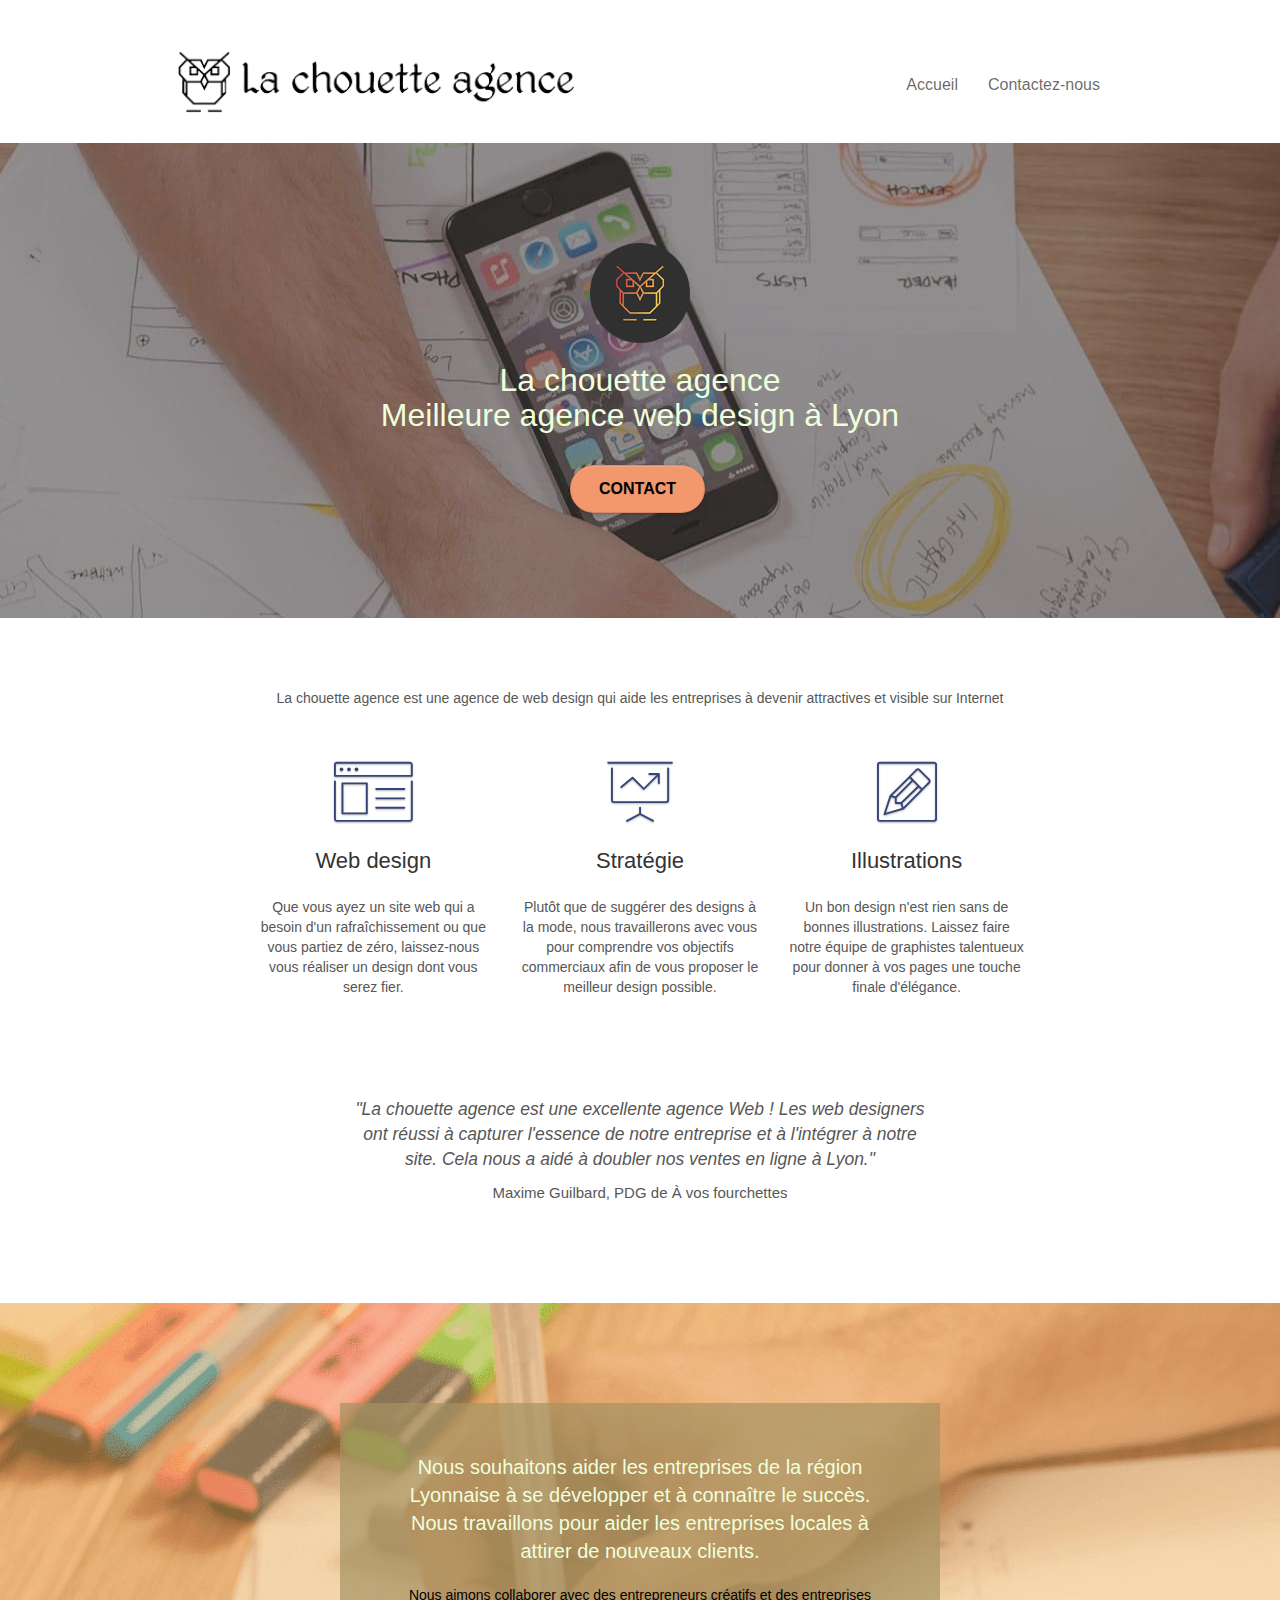
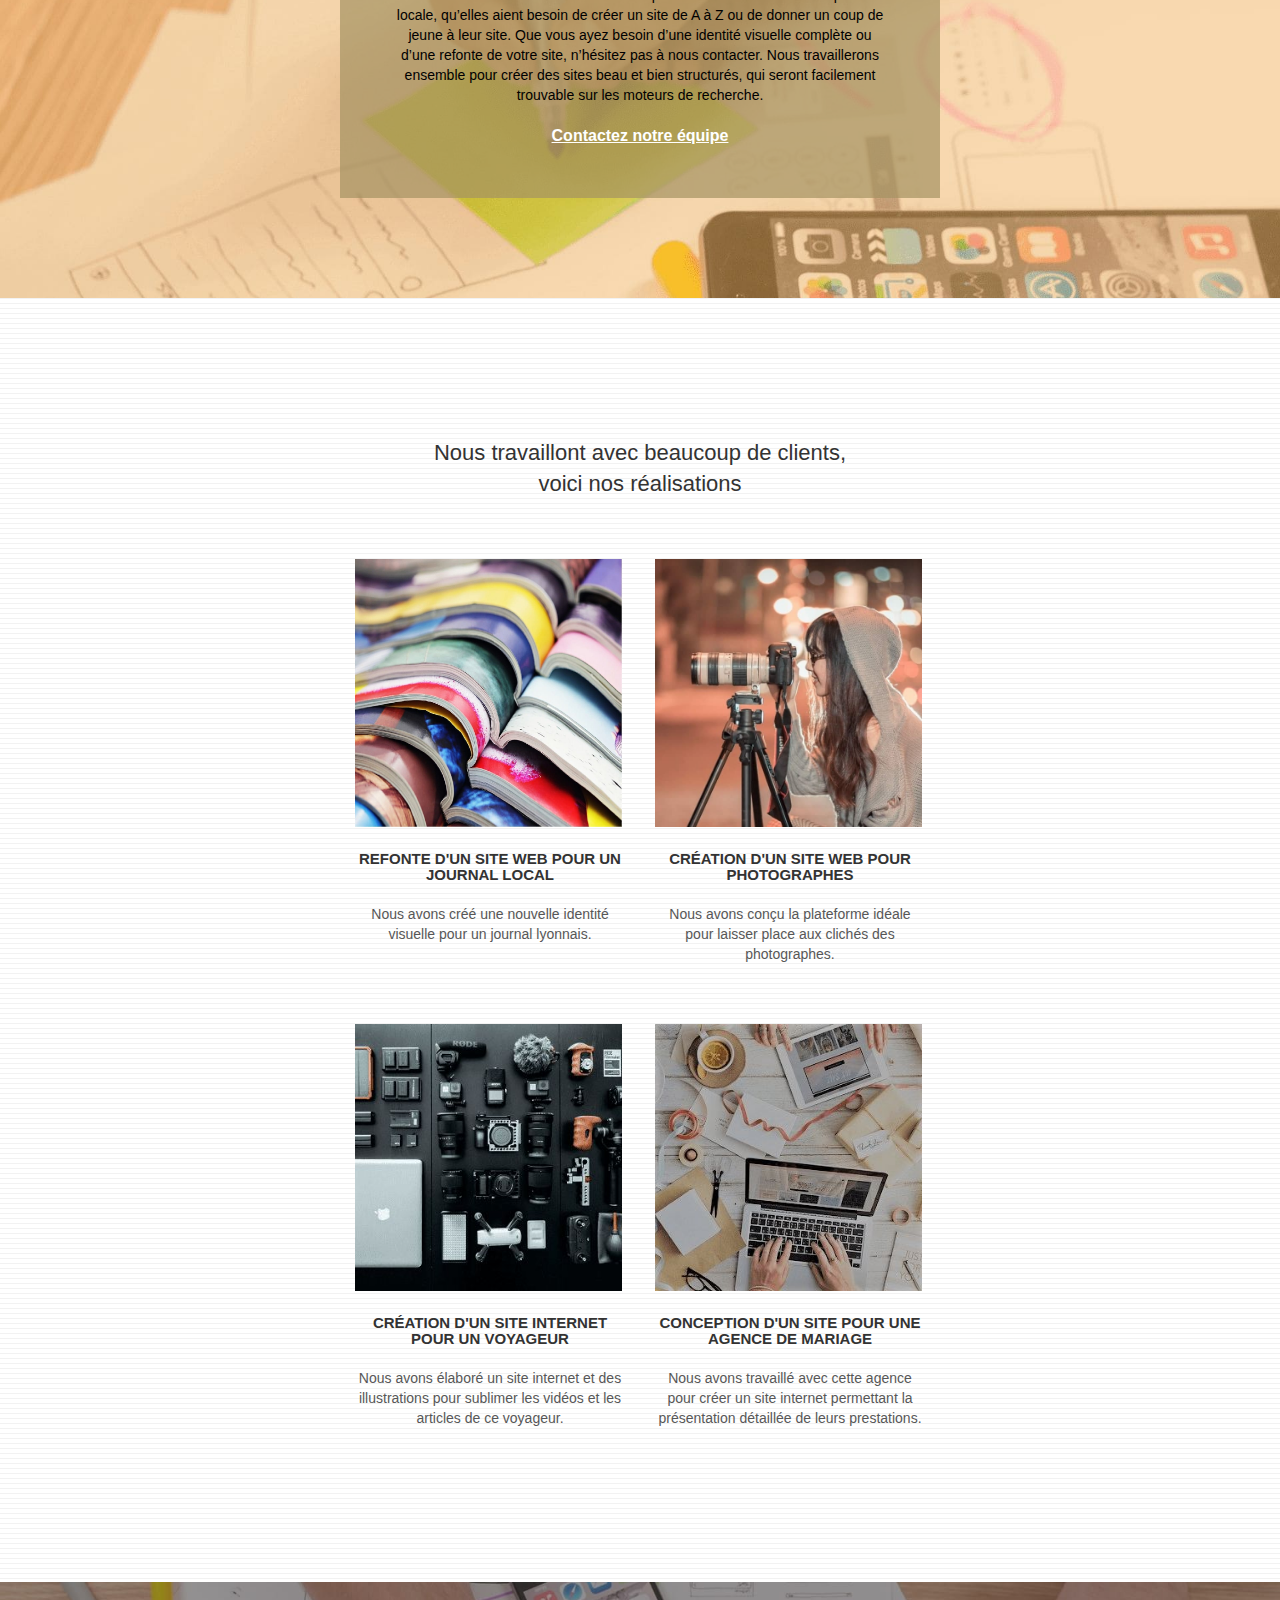
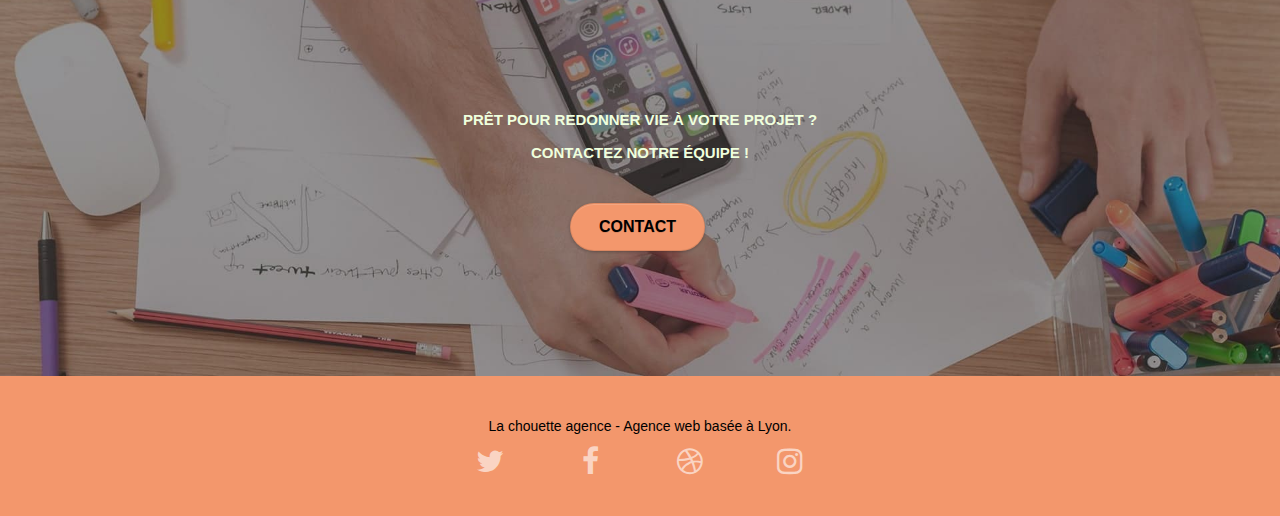
==== commit a1e64875: "correction" ====
--- a/index.html
+++ b/index.html
@@ -3,7 +3,7 @@
 <head>
     <meta charset="utf-8">
 	<title>La chouette agence, agence en web design</title>
-    <meta name="description" content="La chouette agence est une grande agence de web design basée à Lyon.l'agence aide les entreprise à devenir attractives et visibles sur internet">
+    <meta name="description" content="La chouette agence est une grande agence de web design basée à Lyon. l'agence aide les entreprise à devenir attractives et visibles sur internet">
     <meta name="viewport" content="width=device-width, initial-scale=1.0, viewport-fit=cover">
 	<meta name="robots" content="index, follow">
 	<meta name="Identifier-Url" content="https://souadbz.github.io/P4_code_source/">
@@ -12,10 +12,10 @@
     <meta property="og:url" content="https://souadbz.github.io/P4_code_source/"/>
     <meta property="og:title" content="La chouette agence"/>
     <meta property="og:description" content="La chouette agence est une grande agence de web design basée à Lyon. l'agence aide les entreprise à devenir attractives et visibles sur internet"/>
-    <meta property="og:image" content="https://github.com/Souadbz/P4_code_source/blob/master/favicon.jpg"/>  
+    <meta property="og:image" content="https://github.com/Souadbz/P4_code_source/blob/master/la-chouette-agence-min.png"/>  
 	<meta name="twitter:title" content="La chouette agence">
 	<meta name="twitter:description" content="La chouette agence est une grande agence de web design basée à Lyon. l'agence aide les entreprise à devenir attractives et visibles sur internet">
-	<meta name="twitter:image" content="https://github.com/Souadbz/P4_code_source/blob/master/favicon.jpg">
+	<meta name="twitter:image" content="https://github.com/Souadbz/P4_code_source/blob/master/la-chouette-agence-min.png">
 	<meta name="twitter:card" content="summary_large_image">
 	
 	<link rel="shortcut icon" type="image/png" href="./img/favicon.jpg">
@@ -23,10 +23,10 @@
 	<link rel="stylesheet" type="text/css" href="style.min.css">
 	<link rel="stylesheet" type="text/css" href="./css/font-awesome.min.css">
 	<link rel="stylesheet" type="text/css" href="./css/et-line.min.css"> 
-	<script src="./js/jquery-2.1.0.js" defer></script>
+	<script src="./js/jquery-2.1.0.min.js" defer></script>
 	<script src="./js/bootstrap.min.js" defer></script>
 	<script src="./js/blocs.min.js" defer></script>
-	<script src="./js/jquery.touchSwipe.js" defer></script>
+	<script src="./js/jquery.touchSwipe.min.js" defer></script>
 	<script src="./js/gmaps.min.js" defer></script>  
 <!-- Analytics -->
 <!-- Global site tag (gtag.js) - Google Analytics -->
@@ -46,7 +46,6 @@
 <!-- bloc-0 -->
 <header class="bloc bgc-white l-bloc " id="bloc-0">
 	<div class="container bloc-sm">
-
 		<nav class="navbar row">
 			<div class="navbar-header">
 				<a class="navbar-brand" href="index.html"><img src="img/la-chouette-agence-min.png" alt="logo de la chouette agence" title="le logo de la chouette agence"/></a>
@@ -86,15 +85,15 @@
 </main>
 <!-- bloc-1-presentation END -->
 <!-- bloc-2-services -->
-<aside class="bloc bgc-white l-bloc" id="bloc-2-services">
+<section class="bloc bgc-white l-bloc" id="bloc-2-services">
 	<div class="container bloc-md">
 		<div class="row">
-			<aside class="col-sm-12 text-center">
+			<div class="col-sm-12 text-center">
 				<p>La chouette agence est une agence de web design qui aide les entreprises à devenir attractives et visible sur Internet</p>
-			</aside>
+			</div>
 		</div>
 		<div class="row voffset-lg med-width-whitespace">
-			<aside class="col-sm-4">
+			<div class="col-sm-4">
 				<div class="text-center">
 					<span class="et-icon-browser sm-shadow icon-dark-slate-blue icons icon-lg"></span>
 				</div>
@@ -104,8 +103,8 @@
 				<p class="text-center ">
 					Que vous ayez un site web qui a besoin d'un rafraîchissement ou que vous partiez de zéro, laissez-nous vous réaliser un design dont vous serez fier.
 				</p>
-			</aside>
-			<aside class="col-sm-4">
+			</div>
+			<div class="col-sm-4">
 				<div class="text-center">
 					<span class="et-icon-presentation sm-shadow icon-dark-slate-blue icons icon-lg"></span>
 				</div>
@@ -115,8 +114,8 @@
 				<p class="text-center">
 					Plutôt que de suggérer des designs à la mode, nous travaillerons avec vous pour comprendre vos objectifs commerciaux afin de vous proposer le meilleur design possible.
 				</p>
-			</aside>
-			<aside class="col-sm-4">
+			</div>
+			<div class="col-sm-4">
 				<div class="text-center">
 					<span class="et-icon-edit sm-shadow icon-dark-slate-blue icons icon-lg"></span>
 				</div>
@@ -126,7 +125,7 @@
 				<p class="text-center">
 					Un bon design n'est rien sans de bonnes illustrations. Laissez faire notre équipe de graphistes talentueux pour donner à vos pages une touche finale d'élégance.
 				</p>
-			</aside>
+			</div>
 		</div>
 		<div class="row voffset-lg voffset">
 			<div class="col-xs-12 col-md-8 col-md-offset-2 text-center">
@@ -137,10 +136,10 @@
 			</div>
 		</div>
 	</div>
-</aside>
+</section>
 <!-- bloc-2-services END -->
 <!-- bloc-3-what-i-do -->
-<article class="bloc tc-white bgc-atomic-tangerine bg-presentation d-bloc bloc-bg-texture texture-paper b-parallax" id="bloc-3-what-i-do">
+<aside class="bloc tc-white bgc-atomic-tangerine bg-presentation d-bloc bloc-bg-texture texture-paper b-parallax" id="bloc-3-what-i-do">
 	<div class="container bloc-lg">
 		<div class="row tight-width-whitespace black-background">
 			<div class="col-sm-12">
@@ -153,7 +152,7 @@
 			</div>
 		</div>
 	</div>
-</article>
+</aside>
 <!-- bloc-3-what-i-do END -->
 <!-- bloc-4-portfolio -->
 <section class="bloc bgc-white bg-lines-h2-bg bg-repeat l-bloc" id="bloc-4-portfolio">
@@ -164,7 +163,7 @@
 			</div>
 		</div>
 		<div class="row tight-width-whitespace portfolio-row">
-			<article class="col-sm-6">
+			<div class="col-sm-6">
 				<a href="#" data-lightbox="img/magazines.jpg" data-gallery-id="gallery-1" data-caption="Refonte d'un site web pour un journal local" data-frame="snapshot-lb"><img src="img/magazines.jpg" alt="pile de magazines colorés" title="une pile de magazines colorés" class="img-responsive portfolio-thumb"/></a>
 				<h3 class="mg-md text-center">
 					Refonte d'un site web pour un journal local
@@ -172,8 +171,8 @@
 				<p class="text-center">
 					Nous avons créé une nouvelle identité visuelle pour un journal lyonnais.
 				</p>
-			</article>
-			<article class="col-sm-6">
+			</div>
+			<div class="col-sm-6">
 				<a href="#" data-lightbox="img/photograph.jpg" data-gallery-id="gallery-1" data-caption="Création d'un site web pour photographes" data-frame="snapshot-lb"><img src="img/photograph.jpg" class="img-responsive portfolio-thumb" alt="prise des photos par une photographe" title="une femme photographe qui prend des photos"/></a>
 				<h3 class="mg-md text-center">
 					Création d'un site web pour photographes
@@ -181,10 +180,10 @@
 				<p class="text-center">
 					Nous avons conçu la plateforme idéale pour laisser place aux clichés des photographes.
 				</p>
-			</article>
+			</div>
 		</div>
 		<div class="row tight-width-whitespace portfolio-row">
-			<article class="col-sm-6">
+			<div class="col-sm-6">
 				<a href="#" data-lightbox="img/accessoires-de-voyage.jpg" data-gallery-id="gallery-1" data-caption="Création d'un site internet pour un voyageur" data-frame="snapshot-lb"><img src="img/accessoires-de-voyage.jpg" class="img-responsive portfolio-thumb" alt="accessoires indispensables pour un voyageur" title="Les accessoires indispensables pour un voyageur"/></a>
 				<h3 class="mg-md text-center">
 					Création d'un site internet pour un voyageur
@@ -192,8 +191,8 @@
 				<p class="text-center">
 					Nous avons élaboré un site internet et des illustrations pour sublimer les vidéos et les articles de ce voyageur.
 				</p>
-			</article>
-			<article class="col-sm-6">
+			</div>
+			<div class="col-sm-6">
 				<a href="#" data-lightbox="img/espace-de-travail.jpg" data-gallery-id="gallery-1" data-caption="Conception d'un site pour une agence de mariage" data-frame="snapshot-lb"><img src="img/espace-de-travail.jpg" class="img-responsive portfolio-thumb" alt="espace de travail" title="Un espace de travail"/></a>
 				<h3 class="mg-md text-center">
 					Conception d'un site pour une agence de mariage
@@ -201,13 +200,13 @@
 				<p class="text-center">
 					Nous avons travaillé avec cette agence pour créer un site internet permettant la présentation détaillée de leurs prestations.
 				</p>
-			</article>
+			</div>
 		</div>
 	</div>
 </section>
 <!-- bloc-4-portfolio END -->
 <!-- bloc-5-cta -->
-<aside class="bloc bgc-dark-slate-blue bg-banniere d-bloc bloc-bg-texture texture-paper" id="bloc-5-cta">
+<section class="bloc bgc-dark-slate-blue bg-banniere d-bloc bloc-bg-texture texture-paper" id="bloc-5-cta">
 	<div class="container bloc-lg">
 		<div class="row">
 			<h3 class="mg-md text-center tc-white">
@@ -218,7 +217,7 @@
 			</div>
 		</div>
 	</div>
-</aside>
+</section>
 <!-- bloc-5-cta END -->
 <!-- Footer - bloc-8 -->
 <footer class="bloc bgc-atomic-tangerine d-bloc" id="bloc-8">
@@ -228,65 +227,28 @@
 				<p class="text-center white">
 					La chouette agence - Agence web basée à Lyon.<br>
 				</p>
-				<div class="row row-no-gutters reseau-social">
-					<aside class="col-sm-3">
+				<nav class="row row-no-gutters reseau-social">
+					<div class="col-sm-3">
 						<div class="text-center">
 							<a  aria-label="twitter" class="reseau-social" href="https://twitter.com" target="_blank" rel="noopener"><span class="fa fa-twitter icon-md"></span></a>
 						</div>
-					</aside>
-					<aside class="col-sm-3">
-						<div class="text-center">
-							<a aria-label="facebook" class="reseau-social" href="https://facebook.com" target="_blank" rel="noopener"><span class="fa fa-facebook icon-md"></span></a>
-						</div>
-					</aside>
-					<aside class="col-sm-3">
+					</div>
+					<div class="col-sm-3">
+						<div class="text-center">
+							<a aria-label="facebook" class="reseau-social" href="https://www.facebook.com" target="_blank" rel="noopener"><span class="fa fa-facebook icon-md"></span></a>
+						</div>
+					</div>
+					<div class="col-sm-3">
 						<div class="text-center">
 							<a aria-label="dribbble" class="reseau-social" href="https://dribbble.com" target="_blank" rel="noopener"><span class="fa fa-dribbble icon-md"></span></a>
 						</div>
-					</aside>
-					<aside class="col-sm-3">
-						<div class="text-center">
-							<a aria-label="instagram" class="reseau-social" href="https://instagram.com" target="_blank" rel="noopener"><span class="fa fa-instagram icon-md"></span></a>
-						</div>
-					</aside>
-				</div>
-				<div class="row">
-					<aside class="col-sm-end">
-						   <span class="color-lien-l"> Partenaires :
-
-						   </span>
-							 <a href="https://voiture.com" target="_blank" rel="noopener">voiture.com</a>/
-						   	 <a href="https://pizza.com" target="_blank" rel="noopener">pizza.com</a>/
-							 <a href="https://imatoiture.com" target="_blank" rel="noopener">matoiture.com</a>/
-							 <a href="https://immobilierseo.com" target="_blank" rel="noopener">immobilierseo.com</a>
-								
-								
-					</aside>
-					<aside class="col-sm-end">
-						<span class="color-lien-l">Annuaires :
-
-						</span>
-						
-						    <a href="https://annuaireagence.com" target="_blank" rel="noopener">annuaireagence.com</a>/
-							<a href="https://annuaireseo.com" target="_blank" rel="noopener">annuaireseo.com</a>/
-							<a href="https://annuairemarketing.com" target="_blank" rel="noopener">annuairemarketing.com</a>/
-							<a href="https://123seoture.com" target="_blank" rel="noopener">123seo.com</a>/
-							<a href="https://123site.com" target="_blank" rel="noopener">123site.com</a>/
-							<a href="https://annuairewordpress.com" target="_blank" rel="noopener">annuairewordpress.com</a>/
-							<a href="https://listeagence.com" target="_blank" rel="noopener">listeagence.com</a>/
-							<a href="https://meilleuresagencesparis.com" target="_blank" rel="noopener">meilleuresagencesparis.com</a>/
-							<a href="https://listeseo.com" target="_blank" rel="noopener">listeseo.com</a>/
-							<a href="https://betterseo.com" target="_blank" rel="noopener">betterseo.com</a>/
-							<a href="https://ameliorerseo.com" target="_blank" rel="noopener">ameliorerseo.com</a>/
-							<a href="https://seojuicelien.com" target="_blank" rel="noopener">seojuicelien.com</a>/
-							<a href="https://meilleursliens.com" target="_blank" rel="noopener">meilleursliens.com</a>/
-							<a href="https://liensagogo.com" target="_blank" rel="noopener">liensagogo.com</a>/
-							<a href="https://backlink.com" target="_blank" rel="noopener">backlink.com</a>/
-							<a href="https://https://linkjuiceannuaire.com" target="_blank" rel="noopener">linkjuiceannuaire.com</a>/
-							<a href="https://remontersurgoogle.com" target="_blank" rel="noopener">remontersurgoogle.com</a>/
-							<a href="https://vraiseofiable.com" target="_blank" rel="noopener">vraiseofiable.com</a>
-					</aside>
-				</div>
+					</div>
+					<div class="col-sm-3">
+						<div class="text-center">
+							<a aria-label="instagram" class="reseau-social" href="https://www.instagram.com" target="_blank" rel="noopener"><span class="fa fa-instagram icon-md"></span></a>
+						</div>
+					</div>
+				</nav>
 			</div>
 		</div>
 	</div>
--- a/style.min.css
+++ b/style.min.css
@@ -1 +1 @@
-body{margin:0;padding:0;background:#fff;overflow-x:hidden}a,button{transition:all .3s ease-in-out;outline:0!important}a:hover{text-decoration:none;cursor:pointer}#page-loading-blocs-notifaction{position:fixed;top:0;bottom:0;width:100%;z-index:100000;background:#fff url(img/pageload-spinner.gif) no-repeat center center}.bloc{width:100%;clear:both;background:50% 50% no-repeat;padding:0 50px;background-size:cover;position:relative}.bloc .container{padding-left:0;padding-right:0}.bloc-lg{padding:100px 50px}.bloc-md{padding:50px}.bloc-sm{padding:20px 50px}.bg-b-edge,.bg-bl-edge,.bg-br-edge,.bg-center,.bg-l-edge,.bg-r-edge,.bg-repeat,.bg-t-edge,.bg-tl-edge,.bg-tr-edge{background-size:auto!important}.bg-repeat{background:repeat}.bg-t-edge{background:top no-repeat}.bloc-bg-texture::before{content:"";background-size:2px 2px;position:absolute;top:0;bottom:0;left:0;right:0}.texture-paper::before{background:url(img/texture-paper-min.png);background-size:280px 280px}.b-parallax{background-attachment:fixed}.d-bloc button:hover{color:rgba(255,255,255,.9)}.d-bloc .icon-round,.d-bloc .icon-rounded,.d-bloc .icon-semi-rounded-a,.d-bloc .icon-semi-rounded-b,.d-bloc .icon-square{border-color:rgba(255,255,255,.9)}.d-bloc .divider-h span{border-color:rgba(255,255,255,.2)}.d-bloc .a-btn,.d-bloc .navbar a,.d-bloc .navbar-brand,.d-bloc a .icon-lg,.d-bloc a .icon-md,.d-bloc a .icon-sm,.d-bloc a .icon-xl,.d-bloc h1 a,.d-bloc h2 a,.d-bloc h3 a,.d-bloc h4 a,.d-bloc h5 a,.d-bloc h6 a,.d-bloc p a{color:rgba(255,255,255,.6)}.d-bloc .a-btn:hover,.d-bloc .navbar a:hover,.d-bloc .navbar-brand:hover,.d-bloc a:hover .icon-lg,.d-bloc a:hover .icon-md,.d-bloc a:hover .icon-sm,.d-bloc a:hover .icon-xl,.d-bloc h1 a:hover,.d-bloc h2 a:hover,.d-bloc h3 a:hover,.d-bloc h4 a:hover,.d-bloc h5 a:hover,.d-bloc h6 a:hover,.d-bloc p a:hover{color:#fff}.d-bloc .navbar-toggle .icon-bar{background:#fff}.d-bloc .btn-wire,.d-bloc .btn-wire:hover{color:#fff;border-color:#fff}.d-bloc .panel{color:rgba(0,0,0,.5)}.d-bloc .panel button:hover{color:rgba(0,0,0,.7)}.d-bloc .panel icon{border-color:rgba(0,0,0,.7)}.d-bloc .panel .divider-h span{border-color:rgba(0,0,0,.1)}.d-bloc .panel .a-btn{color:rgba(0,0,0,.6)}.d-bloc .panel .a-btn:hover{color:#000}.d-bloc .panel .btn-wire,.d-bloc .panel .btn-wire:hover{color:rgba(0,0,0,.7);border-color:rgba(0,0,0,.3)}.d-bloc .panel,.l-bloc{color:rgba(0,0,0,.5)}.d-bloc .panel button:hover,.l-bloc button:hover{color:rgba(0,0,0,.7)}.l-bloc .icon-round,.l-bloc .icon-rounded,.l-bloc .icon-semi-rounded-a,.l-bloc .icon-semi-rounded-b,.l-bloc .icon-square{border-color:rgba(0,0,0,.7)}.d-bloc .panel .divider-h span,.l-bloc .divider-h span{border-color:rgba(0,0,0,.1)}.d-bloc .panel .a-btn,.l-bloc .a-btn,.l-bloc .navbar a,.l-bloc .navbar-brand,.l-bloc a .icon-lg,.l-bloc a .icon-md,.l-bloc a .icon-sm,.l-bloc a .icon-xl,.l-bloc h1 a,.l-bloc h2 a,.l-bloc h3 a,.l-bloc h4 a,.l-bloc h5 a,.l-bloc h6 a,.l-bloc p a{color:rgba(0,0,0,.6)}.d-bloc .panel .a-btn:hover,.l-bloc .a-btn:hover,.l-bloc .navbar a:hover,.l-bloc .navbar-brand:hover,.l-bloc a:hover .icon-lg,.l-bloc a:hover .icon-md,.l-bloc a:hover .icon-sm,.l-bloc a:hover .icon-xl,.l-bloc h1 a:hover,.l-bloc h2 a:hover,.l-bloc h3 a:hover,.l-bloc h4 a:hover,.l-bloc h5 a:hover,.l-bloc h6 a:hover,.l-bloc p a:hover{color:#000}.l-bloc .navbar-toggle .icon-bar{color:rgba(0,0,0,.6)}.d-bloc .panel .btn-wire,.d-bloc .panel .btn-wire:hover,.l-bloc .btn-wire,.l-bloc .btn-wire:hover{color:rgba(0,0,0,.7);border-color:rgba(0,0,0,.3)}.contact-information{margin-top:65px;margin-bottom:100px}.voffset{margin-top:30px}.voffset-lg{margin-top:80px}.row-no-gutters{margin-right:0;margin-left:0}.row.row-no-gutters>[class*=" col-"],.row.row-no-gutters>[class^=col-]{padding-right:0;padding-left:0}.source-quote{font-size:15px;font-style:normal}#bloc-1-hero h1{font-size:32px}.title-formulaire{margin-bottom:30px}.navbar{margin-bottom:0;z-index:1}.navbar-brand{height:auto;padding:3px 15px;font-size:25px;font-weight:400;font-weight:600;line-height:44px}.navbar-brand img{max-height:200px;height:75px;width:400px;margin:0 5px 0 0;display:inline}.navbar-brand img[src$=svg]{min-width:100px}.nav-center .navbar-brand img{margin:0}.navbar .nav{padding-top:2px;margin-right:-16px;float:right;z-index:1}.nav>li{float:left;margin-top:4px;font-size:16px}.navbar-nav .open .dropdown-menu>li>a{text-align:inherit}.nav>li a:focus,.nav>li a:hover{background:0 0}.navbar-toggle{margin:10px 10px 0 0;border:0}.navbar-toggle:hover{background:0 0!important}.navbar-toggle .icon-bar{background-color:rgba(0,0,0,.5);width:26px}.nav-invert .navbar .nav{float:left}.nav-invert .navbar-brand,.nav-invert .navbar-header{float:right;position:relative;z-index:2}@media (min-width:768px){.site-navigation{position:absolute;top:50%;right:20px;transform:translate(0,-50%)}.nav>li .dropdown-menu a,.nav>li .dropdown-menu a:hover{color:#484848}.nav-invert .site-navigation{left:0;right:0}.nav-center{text-align:center}.nav-center .navbar-header{width:100%}.nav-center .nav>li,.nav-center .navbar-brand,.nav-center .navbar-header{float:none;display:inline-block}.nav-center .site-navigation{position:relative;width:100%;right:0;margin-right:0;margin-top:20px}.nav-center.mini-nav .navbar-toggle{float:none;margin:10px auto 0}}.nav>li>.dropdown a{background:0 0!important;display:block;padding:14px 15px}nav .caret{margin:0 5px}.dropdown-menu .dropdown-menu{top:-8px;left:100%}.dropdown-menu .dropmenu-flow-right{top:100%;left:0;margin-left:-1px;border-top-left-radius:0;border-top-right-radius:0}.dropdown-menu .dropdown span{border:4px solid #000;border-top-color:transparent;border-right-color:transparent;border-bottom-color:transparent;margin:6px -5px 0 0!important;float:right}.mg-md{margin-top:10px;margin-bottom:20px}.mg-lg{margin-top:10px;margin-bottom:40px}.btn{margin:0 5px 5px 0}.btn.pull-right{margin:0 0 5px 5px}.btn-d,.btn-d:focus,.btn-d:hover{color:#fff;background:rgba(0,0,0,.3)}button{outline:0!important}.btn-rd{border-radius:40px}.btn-clean{border:1px solid rgba(0,0,0,.08);border-bottom-color:rgba(0,0,0,.1);text-shadow:0 1px 0 rgba(0,0,1,.1);box-shadow:0 1px 3px rgba(0,0,1,.25),inset 0 1px 0 0 rgba(255,255,255,.15)}.icon-md{font-size:30px!important}.icon-lg{font-size:60px!important}.sm-shadow{text-shadow:0 1px 2px rgba(0,0,0,.3)}#wish{font-size:20px}#contact{font-size:16px}.panel-sq,.panel-sq .panel-footer,.panel-sq .panel-heading{border-radius:0}.color-lien-l{color:#000;font-weight:600}.panel-rd{border-radius:30px}.panel-rd .panel-heading{border-radius:29px 29px 0 0}.panel-rd .panel-footer{border-radius:0 0 29px 29px}.form-control{border-color:rgba(0,0,0,.1);box-shadow:none}.scrollToTop{width:40px;height:40px;position:fixed;bottom:20px;right:20px;z-index:500;transition:all .3s ease-in-out}.scrollToTop span{margin-top:6px}.showScrollTop{font-size:14px;opacity:1}a[data-lightbox]{position:relative;display:block;text-align:center}a[data-lightbox]:hover::before{content:"+";font-family:HelveticaNeue-Light,"Helvetica Neue Light","Helvetica Neue",Helvetica,Arial;font-size:32px;width:50px;height:50px;margin-left:-25px;border-radius:50%;background:rgba(0,0,0,.6);color:#fff;font-weight:100;z-index:1;position:absolute;top:50%;transform:translateY(-50%)}a[data-lightbox]:hover img{opacity:.6;animation-fill-mode:none}#lightbox-modal{display:flex;align-items:center}#lightbox-modal .modal-dialog{width:90%;max-width:900px;margin:0 auto 0}#lightbox-modal .modal-dialog img{max-height:90vh;margin:0 auto}.lightbox-caption{padding:20px;color:#fff;background:rgba(0,0,0,.5);position:absolute;left:15px;right:15px;bottom:5px}.close-lightbox{color:#fff;font-size:30px;position:absolute;top:20px;right:20px;z-index:20;background:rgba(0,0,0,.5);border:none;line-height:30px;padding:0 9px 5px;opacity:.3}.close-lightbox:hover,.next-lightbox:hover,.prev-lightbox:hover{opacity:1;color:#fff}.next-lightbox,.prev-lightbox{font-size:20px;color:rgba(255,255,255,.9);background:rgba(0,0,0,.5);transition:all .2s ease-in-out;position:absolute;top:45%;z-index:1;opacity:.4}.next-lightbox{padding:6px 8px 1px 13px;right:25px}.prev-lightbox{padding:6px 13px 1px 10px;left:25px}.snapshot-lb .modal-body{padding-bottom:45px}.snapshot-lb .lightbox-caption{padding:0;color:rgba(0,0,0,.5);background:0 0}.btn,h1,h2,h3,h4,h5,h6,label,p{font-family:helvetica;font-weight:400;color:#575757!important}.container{max-width:1000px}.hero-bloc-text{font-size:38px}.hero-bloc-text-sub{font-size:36px}.statement-bloc-text{line-height:26px;font-style:italic;font-size:20px;text-align:center;font-weight:lighter;max-width:520px;margin:auto}.tight-width-whitespace{max-width:600px;margin:auto}.h1{font-size:20px;font-family:"Open Sans"}.cta-hero{margin-top:22px;color:#fff!important;text-transform:uppercase;padding:12px 28px 12px 28px;font-size:16px;font-weight:700}#title-project{padding-bottom:10px}.reseau-social{max-width:400px;margin:auto;display:flex;justify-content:space-evenly}h2{font-size:22px;line-height:1.4em;color:#333!important}h3{font-size:15px;text-transform:uppercase;font-weight:700;color:#333!important}.med-width-whitespace{max-width:800px;margin:auto;box-shadow:0 0 0 #000}h1{color:#333!important}h4{color:#333!important}.icons{margin-bottom:14px;margin-top:24px}.white{color:#000!important}.portfolio-thumb{margin-bottom:24px}.portfolio-row{margin-bottom:44px;margin-top:50px}.avatar{box-shadow:0 4px 9px rgba(0,0,0,.3)}.black-background{background-color:rgba(165,147,99,.7);padding:40px 40px 40px 40px}.bold-link{font-weight:900;text-decoration:underline!important}.bgc-white{background-color:#fff}.bgc-dark-slate-blue{background-color:#364577}.bgc-atomic-tangerine{background-color:#f3976c}.tc-white{color:#efffdd!important}.tc-white-white{color:#fff!important}.btn-atomic-tangerine{background:#f3976c!important;color:#000!important}.btn-atomic-tangerine:hover{background:#c27956!important;color:#fff!important}.ltc-white{color:#fff!important}.ltc-white:hover{color:#ccc!important}.ltc-atomic-tangerine{color:#f3976c!important}.ltc-atomic-tangerine:hover{color:#c27956!important}.icon-dark-slate-blue{color:#364577!important;border-color:#364577!important}.bg-dots-bg{background-image:url(img/dots-bg.png)}.bg-lines-h2-bg{background-image:url(img/lines-h2-bg.png)}.bg-banniere{background-image:url(img/la-chouette-agence-banniere-min.jpg)}.bg-presentation{background-image:url(img/image-de-presentation-min.jpg)}@media (max-width:1024px){.bloc{padding-left:20px;padding-right:20px}.bloc-tile-2.full-width-bloc .container,.bloc-tile-3.full-width-bloc .container,.bloc-tile-4.full-width-bloc .container,.bloc.full-width-bloc{padding-left:0;padding-right:0}}.carousel-inner>.item>a>img,.carousel-inner>.item>img,.img-responsive,.thumbnail a>img,.thumbnail>img{width:99%;height:80%}@media (max-width:992px) and (min-width:768px){.navbar .nav{max-width:80%}.nav-center.navbar .nav{max-width:100%}}@media only screen and (min-width:768px) and (max-width:1024px) and (orientation:landscape){.b-parallax{background-attachment:scroll}}@media only screen and (min-width:1024px) and (max-width:1366px){.b-parallax{background-attachment:scroll}}@media (max-width:991px){.container{width:100%}.b-parallax{background-attachment:scroll}#hero-bloc,.page-container{overflow-x:hidden;position:relative}.bloc-group,.bloc-group .bloc{display:block;width:100%}.bloc-fill-screen .fill-bloc-bottom-edge,.bloc-fill-screen .fill-bloc-top-edge{padding:0 20px}}@media (max-width:767px){.page-container{overflow-x:hidden;position:relative}#disqus_thread,h1,h2,h3,h4,h5,h6,p{padding-left:10px!important;padding-right:10px!important}.b-parallax{background-attachment:scroll}.navbar .nav{padding-top:0;border-top:1px solid rgba(0,0,0,.2);float:none!important}.navbar.row{margin-left:0;margin-right:0}.site-navigation{position:inherit;transform:none}.nav>li{margin-top:0;border-bottom:1px solid rgba(0,0,0,.1);background:rgba(0,0,0,.05);text-align:left;padding-left:15px;width:100%}.nav>li:hover{background:rgba(0,0,0,.08)}.dropdown .dropdown a .caret{float:none;margin:5px 0 0 10px!important;border:4px solid #000;border-bottom-color:transparent;border-right-color:transparent;border-left-color:transparent}#hero-bloc .navbar .nav{background:rgba(0,0,0,.8)}#hero-bloc .navbar .nav a{color:rgba(255,255,255,.6)}.hero{padding:50px 0}.hero-nav{left:-1px;right:-1px}.navbar-collapse{padding:0;overflow-x:hidden;box-shadow:none}.navbar-brand img{max-height:40px;height:40px;width:215px;width:auto}.nav-invert .navbar-header{float:none;width:100%}.nav-invert .navbar-toggle{float:left;margin-left:10px}.bloc{padding-left:0;padding-right:0}.bloc-lg,.bloc-xl,.bloc-xxl{padding:40px 0}.bloc-md,.bloc-sm{padding-left:0;padding-right:0}.bloc-fill-screen .fill-bloc-bottom-edge,.bloc-fill-screen .fill-bloc-top-edge,.bloc-tile-2 .container,.bloc-tile-3 .container,.bloc-tile-4 .container{padding-left:0;padding-right:0}.a-block{padding:0 10px}.btn-dwn{display:none}.voffset{margin-top:5px}.voffset-md{margin-top:20px}.voffset-lg{margin-top:30px}form{padding:5px}.close-lightbox{display:inline-block}.blocsapp-device-iphone5{background-size:216px 425px;padding-top:60px;width:216px;height:425px}.blocsapp-device-iphone5 img{width:180px;height:320px}}@media (max-width:400px){.bloc{padding-left:0;padding-right:0}}@media (max-width:767px){.bloc-mob-center-text{text-align:center}}+body{margin:0;padding:0;background:#fff;overflow-x:hidden}a,button{transition:all .3s ease-in-out;outline:0!important}a:hover{text-decoration:none;cursor:pointer}#page-loading-blocs-notifaction{position:fixed;top:0;bottom:0;width:100%;z-index:100000;background:#fff url(img/pageload-spinner.gif) no-repeat center center}.bloc{width:100%;clear:both;background:50% 50% no-repeat;padding:0 50px;background-size:cover;position:relative}.bloc .container{padding-left:0;padding-right:0}.bloc-lg{padding:100px 50px}.bloc-md{padding:50px}.bloc-sm{padding:20px 50px}.bg-b-edge,.bg-bl-edge,.bg-br-edge,.bg-center,.bg-l-edge,.bg-r-edge,.bg-repeat,.bg-t-edge,.bg-tl-edge,.bg-tr-edge{background-size:auto!important}.bg-repeat{background:repeat}.bg-t-edge{background:top no-repeat}.bloc-bg-texture::before{content:"";background-size:2px 2px;position:absolute;top:0;bottom:0;left:0;right:0}.b-parallax{background-attachment:fixed}.d-bloc button:hover{color:rgba(255,255,255,.9)}.d-bloc .icon-round,.d-bloc .icon-rounded,.d-bloc .icon-semi-rounded-a,.d-bloc .icon-semi-rounded-b,.d-bloc .icon-square{border-color:rgba(255,255,255,.9)}.d-bloc .divider-h span{border-color:rgba(255,255,255,.2)}.d-bloc .a-btn,.d-bloc .navbar a,.d-bloc .navbar-brand,.d-bloc a .icon-lg,.d-bloc a .icon-md,.d-bloc a .icon-sm,.d-bloc a .icon-xl,.d-bloc h1 a,.d-bloc h2 a,.d-bloc h3 a,.d-bloc h4 a,.d-bloc h5 a,.d-bloc h6 a,.d-bloc p a{color:rgba(255,255,255,.6)}.d-bloc .a-btn:hover,.d-bloc .navbar a:hover,.d-bloc .navbar-brand:hover,.d-bloc a:hover .icon-lg,.d-bloc a:hover .icon-md,.d-bloc a:hover .icon-sm,.d-bloc a:hover .icon-xl,.d-bloc h1 a:hover,.d-bloc h2 a:hover,.d-bloc h3 a:hover,.d-bloc h4 a:hover,.d-bloc h5 a:hover,.d-bloc h6 a:hover,.d-bloc p a:hover{color:rgba(255,255,255,1)}.d-bloc .navbar-toggle .icon-bar{background:rgba(255,255,255,1)}.d-bloc .btn-wire,.d-bloc .btn-wire:hover{color:rgba(255,255,255,1);border-color:rgba(255,255,255,1)}.d-bloc .panel{color:rgba(0,0,0,.5)}.d-bloc .panel button:hover{color:rgba(0,0,0,.7)}.d-bloc .panel icon{border-color:rgba(0,0,0,.7)}.d-bloc .panel .divider-h span{border-color:rgba(0,0,0,.1)}.d-bloc .panel .a-btn{color:rgba(0,0,0,.6)}.d-bloc .panel .a-btn:hover{color:rgba(0,0,0,1)}.d-bloc .panel .btn-wire,.d-bloc .panel .btn-wire:hover{color:rgba(0,0,0,.7);border-color:rgba(0,0,0,.3)}.d-bloc .panel,.l-bloc{color:rgba(0,0,0,.5)}.d-bloc .panel button:hover,.l-bloc button:hover{color:rgba(0,0,0,.7)}.l-bloc .icon-round,.l-bloc .icon-rounded,.l-bloc .icon-semi-rounded-a,.l-bloc .icon-semi-rounded-b,.l-bloc .icon-square{border-color:rgba(0,0,0,.7)}.d-bloc .panel .divider-h span,.l-bloc .divider-h span{border-color:rgba(0,0,0,.1)}.d-bloc .panel .a-btn,.l-bloc .a-btn,.l-bloc .navbar a,.l-bloc .navbar-brand,.l-bloc a .icon-lg,.l-bloc a .icon-md,.l-bloc a .icon-sm,.l-bloc a .icon-xl,.l-bloc h1 a,.l-bloc h2 a,.l-bloc h3 a,.l-bloc h4 a,.l-bloc h5 a,.l-bloc h6 a,.l-bloc p a{color:rgba(0,0,0,.6)}.d-bloc .panel .a-btn:hover,.l-bloc .a-btn:hover,.l-bloc .navbar a:hover,.l-bloc .navbar-brand:hover,.l-bloc a:hover .icon-lg,.l-bloc a:hover .icon-md,.l-bloc a:hover .icon-sm,.l-bloc a:hover .icon-xl,.l-bloc h1 a:hover,.l-bloc h2 a:hover,.l-bloc h3 a:hover,.l-bloc h4 a:hover,.l-bloc h5 a:hover,.l-bloc h6 a:hover,.l-bloc p a:hover{color:rgba(0,0,0,1)}.l-bloc .navbar-toggle .icon-bar{color:rgba(0,0,0,.6)}.d-bloc .panel .btn-wire,.d-bloc .panel .btn-wire:hover,.l-bloc .btn-wire,.l-bloc .btn-wire:hover{color:rgba(0,0,0,.7);border-color:rgba(0,0,0,.3)}.contact-information{margin-top:65px;margin-bottom:100px}.voffset{margin-top:30px}.voffset-lg{margin-top:80px}.row-no-gutters{margin-right:0;margin-left:0}.row.row-no-gutters>[class*=" col-"],.row.row-no-gutters>[class^=col-]{padding-right:0;padding-left:0}.source-quote{font-size:15px;font-style:normal}#bloc-1-hero h1{font-size:32px}.title-formulaire{margin-bottom:30px}.navbar{margin-bottom:0;z-index:1}.navbar-brand{height:auto;padding:3px 15px;font-size:25px;font-weight:400;font-weight:600;line-height:44px}.navbar-brand img{max-height:200px;height:75px;width:400px;margin:0 5px 0 0;display:inline}.navbar-brand img[src$=svg]{min-width:100px}.nav-center .navbar-brand img{margin:0}.navbar .nav{padding-top:2px;margin-right:-16px;float:right;z-index:1}.nav>li{float:left;margin-top:4px;font-size:16px}.navbar-nav .open .dropdown-menu>li>a{text-align:inherit}.nav>li a:focus,.nav>li a:hover{background:0 0}.navbar-toggle{margin:10px 10px 0 0;border:0}.navbar-toggle:hover{background:0 0!important}.navbar-toggle .icon-bar{background-color:rgba(0,0,0,.5);width:26px}.nav-invert .navbar .nav{float:left}.nav-invert .navbar-brand,.nav-invert .navbar-header{float:right;position:relative;z-index:2}@media (min-width:768px){.site-navigation{position:absolute;top:50%;right:20px;transform:translate(0,-50%)}.nav>li .dropdown-menu a,.nav>li .dropdown-menu a:hover{color:#484848}.nav-invert .site-navigation{left:0;right:0}.nav-center{text-align:center}.nav-center .navbar-header{width:100%}.nav-center .nav>li,.nav-center .navbar-brand,.nav-center .navbar-header{float:none;display:inline-block}.nav-center .site-navigation{position:relative;width:100%;right:0;margin-right:0;margin-top:20px}.nav-center.mini-nav .navbar-toggle{float:none;margin:10px auto 0}}.nav>li>.dropdown a{background:0 0!important;display:block;padding:14px 15px}nav .caret{margin:0 5px}.dropdown-menu .dropdown-menu{top:-8px;left:100%}.dropdown-menu .dropmenu-flow-right{top:100%;left:0;margin-left:-1px;border-top-left-radius:0;border-top-right-radius:0}.dropdown-menu .dropdown span{border:4px solid #000;border-top-color:transparent;border-right-color:transparent;border-bottom-color:transparent;margin:6px -5px 0 0!important;float:right}.mg-md{margin-top:10px;margin-bottom:20px}.mg-lg{margin-top:10px;margin-bottom:40px}.btn{margin:0 5px 5px 0}.btn.pull-right{margin:0 0 5px 5px}.btn-d,.btn-d:focus,.btn-d:hover{color:#fff;background:rgba(0,0,0,.3)}button{outline:0!important}.btn-rd{border-radius:40px}.btn-clean{border:1px solid rgba(0,0,0,.08);border-bottom-color:rgba(0,0,0,.1);text-shadow:0 1px 0 rgba(0,0,1,.1);box-shadow:0 1px 3px rgba(0,0,1,.25),inset 0 1px 0 0 rgba(255,255,255,.15)}.icon-md{font-size:30px!important}.icon-lg{font-size:60px!important}.sm-shadow{text-shadow:0 1px 2px rgba(0,0,0,.3)}#wish{font-size:20px}#contact{font-size:16px}.panel-sq,.panel-sq .panel-footer,.panel-sq .panel-heading{border-radius:0}.color-lien-l{color:#000;font-weight:600}.panel-rd{border-radius:30px}.panel-rd .panel-heading{border-radius:29px 29px 0 0}.panel-rd .panel-footer{border-radius:0 0 29px 29px}.form-control{border-color:rgba(0,0,0,.1);box-shadow:none}.scrollToTop{width:40px;height:40px;position:fixed;bottom:20px;right:20px;z-index:500;transition:all .3s ease-in-out}.scrollToTop span{margin-top:6px}.showScrollTop{font-size:14px;opacity:1}a[data-lightbox]{position:relative;display:block;text-align:center}a[data-lightbox]:hover::before{content:"+";font-family:HelveticaNeue-Light,"Helvetica Neue Light","Helvetica Neue",Helvetica,Arial;font-size:32px;width:50px;height:50px;margin-left:-25px;border-radius:50%;background:rgba(0,0,0,.6);color:#fff;font-weight:100;z-index:1;position:absolute;top:50%;transform:translateY(-50%)}a[data-lightbox]:hover img{opacity:.6;animation-fill-mode:none}#lightbox-modal{display:flex;align-items:center}#lightbox-modal .modal-dialog{width:90%;max-width:900px;margin:0 auto 0}#lightbox-modal .modal-dialog img{max-height:90vh;margin:0 auto}.lightbox-caption{padding:20px;color:#fff;background:rgba(0,0,0,.5);position:absolute;left:15px;right:15px;bottom:5px}.close-lightbox{color:#fff;font-size:30px;position:absolute;top:20px;right:20px;z-index:20;background:rgba(0,0,0,.5);border:none;line-height:30px;padding:0 9px 5px;opacity:.3}.close-lightbox:hover,.next-lightbox:hover,.prev-lightbox:hover{opacity:1;color:#fff}.next-lightbox,.prev-lightbox{font-size:20px;color:rgba(255,255,255,.9);background:rgba(0,0,0,.5);transition:all .2s ease-in-out;position:absolute;top:45%;z-index:1;opacity:.4}.next-lightbox{padding:6px 8px 1px 13px;right:25px}.prev-lightbox{padding:6px 13px 1px 10px;left:25px}.snapshot-lb .modal-body{padding-bottom:45px}.snapshot-lb .lightbox-caption{padding:0;color:rgba(0,0,0,.5);background:0 0}.btn,h1,h2,h3,h4,h5,h6,label,p{font-family:helvetica;font-weight:400;color:#575757!important}.container{max-width:1000px}.hero-bloc-text{font-size:38px}.hero-bloc-text-sub{font-size:36px}.statement-bloc-text{line-height:26px;font-style:italic;font-size:20px;text-align:center;font-weight:lighter;max-width:520px;margin:auto}.tight-width-whitespace{max-width:600px;margin:auto}.h1{font-size:20px;font-family:"Open Sans"}.cta-hero{margin-top:22px;text-transform:uppercase;padding:12px 28px 12px 28px;font-size:16px;font-weight:700}#title-project{padding-bottom:10px}.reseau-social{max-width:400px;margin:auto;display:flex;justify-content:space-evenly}h2{font-size:22px;line-height:1.4em;color:#333!important}h3{font-size:15px;text-transform:uppercase;font-weight:700;color:#333!important}.med-width-whitespace{max-width:800px;margin:auto;box-shadow:0 0 0 #000}h1{color:#333!important}h4{color:#333!important}.icons{margin-bottom:14px;margin-top:24px}.white{color:#000!important}.portfolio-thumb{margin-bottom:24px}.portfolio-row{margin-bottom:44px;margin-top:50px}.avatar{box-shadow:0 4px 9px rgba(0,0,0,.3)}.black-background{background-color:rgba(165,147,99,.7);padding:40px 40px 40px 40px}.bold-link{font-weight:900;text-decoration:underline!important}.bgc-white{background-color:#fff}.bgc-dark-slate-blue{background-color:#364577}.bgc-atomic-tangerine{background-color:#f3976c}.tc-white{color:#efffdd!important}.tc-white-white{color:#000!important}.btn-atomic-tangerine{background:#f3976c!important;color:#000!important}.btn-atomic-tangerine:hover{background:#000!important;color:#fff!important}.ltc-white{color:#fff!important}.ltc-white:hover{color:#ccc!important}.ltc-atomic-tangerine{color:#f3976c!important}.ltc-atomic-tangerine:hover{color:#c27956!important}.icon-dark-slate-blue{color:#364577!important;border-color:#364577!important}.bg-dots-bg{background-image:url(img/dots-bg.png)}.bg-lines-h2-bg{background-image:url(img/lines-h2-bg.png)}.bg-banniere{background-image:url(img/la-chouette-agence-banniere-min.jpg)}.bg-presentation{background-image:url(img/image-de-presentation-min.jpg)}@media (max-width:1024px){.bloc{padding-left:20px;padding-right:20px}.bloc-tile-2.full-width-bloc .container,.bloc-tile-3.full-width-bloc .container,.bloc-tile-4.full-width-bloc .container,.bloc.full-width-bloc{padding-left:0;padding-right:0}}.carousel-inner>.item>a>img,.carousel-inner>.item>img,.img-responsive,.thumbnail a>img,.thumbnail>img{width:99%;height:80%}@media (max-width:992px) and (min-width:768px){.navbar .nav{max-width:80%}.nav-center.navbar .nav{max-width:100%}}@media only screen and (min-width:768px) and (max-width:1024px) and (orientation:landscape){.b-parallax{background-attachment:scroll}}@media only screen and (min-width:1024px) and (max-width:1366px){.b-parallax{background-attachment:scroll}}@media (max-width:991px){.container{width:100%}.b-parallax{background-attachment:scroll}#hero-bloc,.page-container{overflow-x:hidden;position:relative}.bloc-group,.bloc-group .bloc{display:block;width:100%}.bloc-fill-screen .fill-bloc-bottom-edge,.bloc-fill-screen .fill-bloc-top-edge{padding:0 20px}}@media (max-width:767px){.page-container{overflow-x:hidden;position:relative}#disqus_thread,h1,h2,h3,h4,h5,h6,p{padding-left:10px!important;padding-right:10px!important}.b-parallax{background-attachment:scroll}.navbar .nav{padding-top:0;border-top:1px solid rgba(0,0,0,.2);float:none!important}.navbar.row{margin-left:0;margin-right:0}.site-navigation{position:inherit;transform:none}.nav>li{margin-top:0;border-bottom:1px solid rgba(0,0,0,.1);background:rgba(0,0,0,.05);text-align:left;padding-left:15px;width:100%}.nav>li:hover{background:rgba(0,0,0,.08)}.dropdown .dropdown a .caret{float:none;margin:5px 0 0 10px!important;border:4px solid #000;border-bottom-color:transparent;border-right-color:transparent;border-left-color:transparent}#hero-bloc .navbar .nav{background:rgba(0,0,0,.8)}#hero-bloc .navbar .nav a{color:rgba(255,255,255,.6)}.hero{padding:50px 0}.hero-nav{left:-1px;right:-1px}.navbar-collapse{padding:0;overflow-x:hidden;box-shadow:none}.navbar-brand img{max-height:40px;height:40px;width:215px;width:auto}.nav-invert .navbar-header{float:none;width:100%}.nav-invert .navbar-toggle{float:left;margin-left:10px}.bloc{padding-left:0;padding-right:0}.bloc-lg,.bloc-xl,.bloc-xxl{padding:40px 0}.bloc-md,.bloc-sm{padding-left:0;padding-right:0}.bloc-fill-screen .fill-bloc-bottom-edge,.bloc-fill-screen .fill-bloc-top-edge,.bloc-tile-2 .container,.bloc-tile-3 .container,.bloc-tile-4 .container{padding-left:0;padding-right:0}.a-block{padding:0 10px}.btn-dwn{display:none}.voffset{margin-top:5px}.voffset-md{margin-top:20px}.voffset-lg{margin-top:30px}form{padding:5px}.close-lightbox{display:inline-block}.blocsapp-device-iphone5{background-size:216px 425px;padding-top:60px;width:216px;height:425px}.blocsapp-device-iphone5 img{width:180px;height:320px}}@media (max-width:400px){.bloc{padding-left:0;padding-right:0}}@media (max-width:767px){.bloc-mob-center-text{text-align:center}}